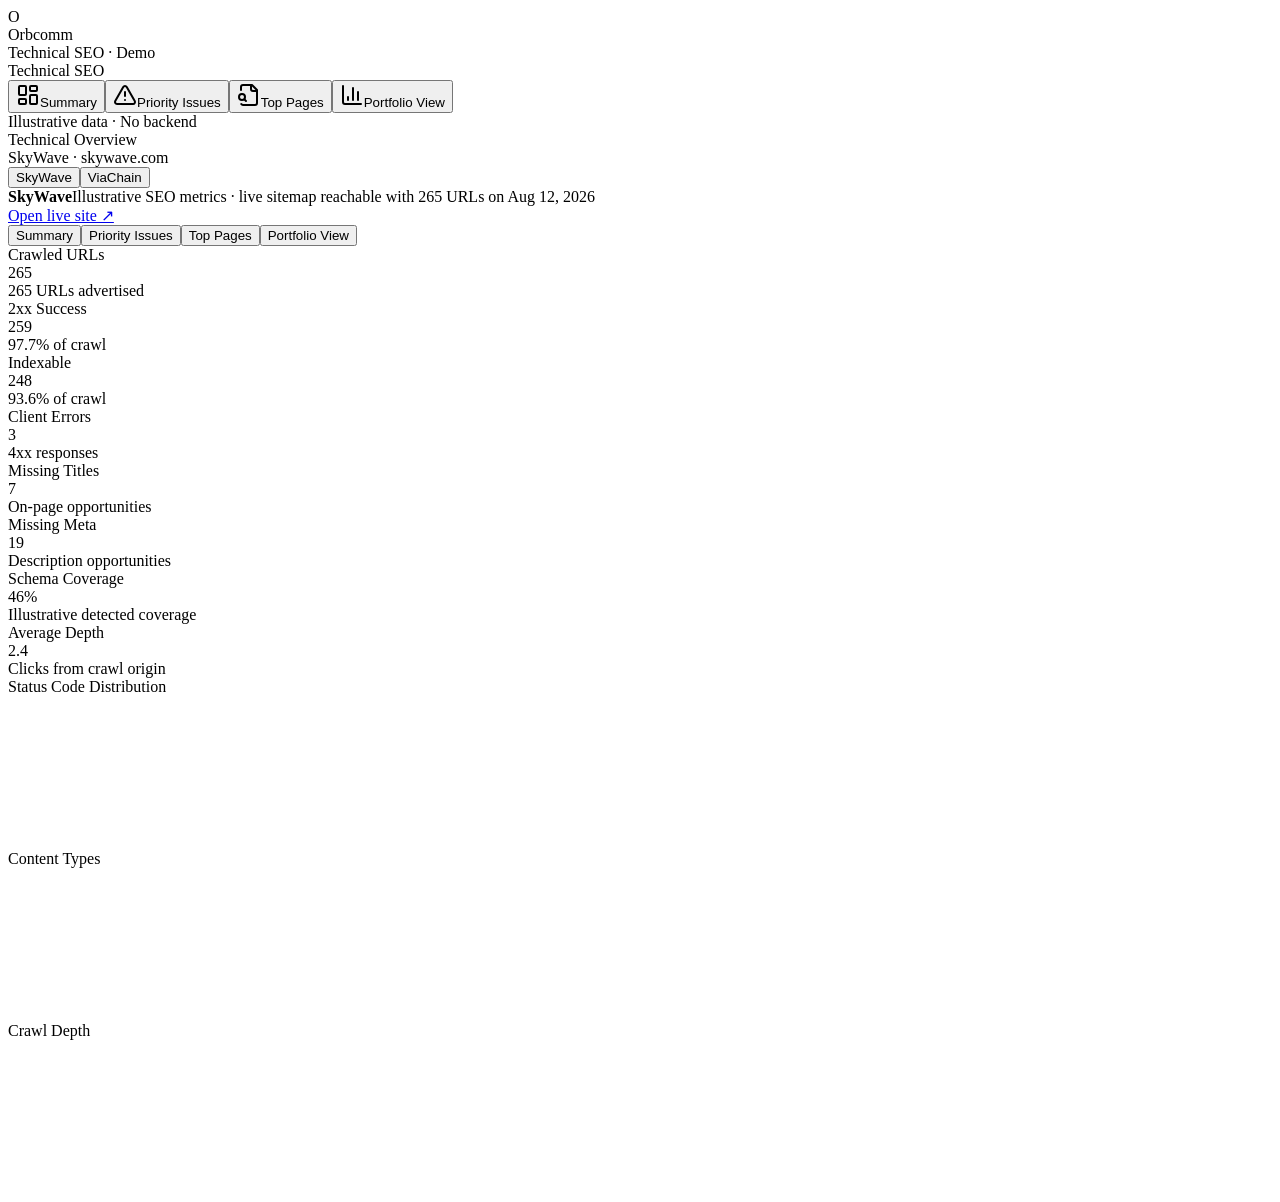
==== index.html @ 2b94de3e "publish Orbcomm technical SEO demo" ====
<!DOCTYPE html><!--bcitWag_8R20IbihLQTSJ--><html lang="en"><head><meta charSet="utf-8"/><meta name="viewport" content="width=device-width, initial-scale=1"/><link rel="stylesheet" href="/orbcomm-technical-seo-demo/_next/static/css/f8d8f23beafa8ed6.css" data-precedence="next"/><link rel="preload" as="script" fetchPriority="low" href="/orbcomm-technical-seo-demo/_next/static/chunks/webpack-e87faf325ea619eb.js"/><script src="/orbcomm-technical-seo-demo/_next/static/chunks/c517231d-185cbf474551c2c3.js" async=""></script><script src="/orbcomm-technical-seo-demo/_next/static/chunks/217-bcf33412a93d4408.js" async=""></script><script src="/orbcomm-technical-seo-demo/_next/static/chunks/main-app-3514aea083ee6091.js" async=""></script><script src="/orbcomm-technical-seo-demo/_next/static/chunks/e2f4d823-94c0630a96ec1a5f.js" async=""></script><script src="/orbcomm-technical-seo-demo/_next/static/chunks/581-fe893a111c140101.js" async=""></script><script src="/orbcomm-technical-seo-demo/_next/static/chunks/app/page-030c4b3943ec8625.js" async=""></script><link rel="preconnect" href="https://fonts.googleapis.com"/><title>Orbcomm Technical SEO Demo</title><meta name="description" content="Illustrative technical SEO dashboard for SkyWave and ViaChain"/><link href="https://fonts.googleapis.com/css2?family=DM+Sans:wght@400;500;600;700&amp;display=swap" rel="stylesheet"/><script src="/orbcomm-technical-seo-demo/_next/static/chunks/polyfills-42372ed130431b0a.js" noModule=""></script></head><body><div hidden=""><!--$--><!--/$--></div><div class="zd-app"><aside class="zd-sidebar"><div class="zd-sidebar-brand"><div class="zd-sidebar-logo">O</div><div><div class="zd-sidebar-title">Orbcomm</div><div class="zd-sidebar-sub">Technical SEO · Demo</div></div></div><div class="zd-sidebar-section"><div class="zd-sidebar-section-label">Technical SEO</div><button type="button" class="zd-tab-btn active"><svg xmlns="http://www.w3.org/2000/svg" width="24" height="24" viewBox="0 0 24 24" fill="none" stroke="currentColor" stroke-width="2" stroke-linecap="round" stroke-linejoin="round" class="lucide lucide-layout-dashboard"><rect width="7" height="9" x="3" y="3" rx="1"></rect><rect width="7" height="5" x="14" y="3" rx="1"></rect><rect width="7" height="9" x="14" y="12" rx="1"></rect><rect width="7" height="5" x="3" y="16" rx="1"></rect></svg>Summary</button><button type="button" class="zd-tab-btn"><svg xmlns="http://www.w3.org/2000/svg" width="24" height="24" viewBox="0 0 24 24" fill="none" stroke="currentColor" stroke-width="2" stroke-linecap="round" stroke-linejoin="round" class="lucide lucide-triangle-alert"><path d="m21.73 18-8-14a2 2 0 0 0-3.48 0l-8 14A2 2 0 0 0 4 21h16a2 2 0 0 0 1.73-3"></path><path d="M12 9v4"></path><path d="M12 17h.01"></path></svg>Priority Issues</button><button type="button" class="zd-tab-btn"><svg xmlns="http://www.w3.org/2000/svg" width="24" height="24" viewBox="0 0 24 24" fill="none" stroke="currentColor" stroke-width="2" stroke-linecap="round" stroke-linejoin="round" class="lucide lucide-file-search"><path d="M14 2v4a2 2 0 0 0 2 2h4"></path><path d="M4.268 21a2 2 0 0 0 1.727 1H18a2 2 0 0 0 2-2V7l-5-5H6a2 2 0 0 0-2 2v3"></path><path d="m9 18-1.5-1.5"></path><circle cx="5" cy="14" r="3"></circle></svg>Top Pages</button><button type="button" class="zd-tab-btn"><svg xmlns="http://www.w3.org/2000/svg" width="24" height="24" viewBox="0 0 24 24" fill="none" stroke="currentColor" stroke-width="2" stroke-linecap="round" stroke-linejoin="round" class="lucide lucide-chart-column"><path d="M3 3v16a2 2 0 0 0 2 2h16"></path><path d="M18 17V9"></path><path d="M13 17V5"></path><path d="M8 17v-3"></path></svg>Portfolio View</button></div><div class="zd-sidebar-footer"><div class="demo-badge"><span></span>Illustrative data · No backend</div></div></aside><div class="zd-main"><div class="zd-topbar"><div><div class="zd-topbar-title">Technical Overview</div><div class="zd-topbar-sub">SkyWave · skywave.com</div></div><div style="display:flex;align-items:center;gap:10px"><div class="site-toggle" role="group" aria-label="Select Orbcomm website"><button type="button" aria-pressed="true" class="active">SkyWave</button><button type="button" aria-pressed="false" class="">ViaChain</button></div></div></div><div class="zd-content"><div class="demo-notice"><div><strong>SkyWave</strong><span>Illustrative SEO metrics · live sitemap reachable with 265 URLs on Aug 12, 2026</span></div><a href="https://www.skywave.com/" target="_blank" rel="noreferrer">Open live site ↗</a></div><nav class="mobile-report-nav" aria-label="Technical SEO reports"><button type="button" aria-current="page" class="active">Summary</button><button type="button" class="">Priority Issues</button><button type="button" class="">Top Pages</button><button type="button" class="">Portfolio View</button></nav><div class="zd-scorecards"><div class="zd-scorecard"><div class="zd-scorecard-label">Crawled URLs</div><div class="zd-scorecard-value accent">265</div><div class="zd-scorecard-sub">265 URLs advertised</div></div><div class="zd-scorecard"><div class="zd-scorecard-label">2xx Success</div><div class="zd-scorecard-value info">259</div><div class="zd-scorecard-sub">97.7% of crawl</div></div><div class="zd-scorecard"><div class="zd-scorecard-label">Indexable</div><div class="zd-scorecard-value accent">248</div><div class="zd-scorecard-sub">93.6% of crawl</div></div><div class="zd-scorecard"><div class="zd-scorecard-label">Client Errors</div><div class="zd-scorecard-value danger">3</div><div class="zd-scorecard-sub">4xx responses</div></div><div class="zd-scorecard"><div class="zd-scorecard-label">Missing Titles</div><div class="zd-scorecard-value warning">7</div><div class="zd-scorecard-sub">On-page opportunities</div></div><div class="zd-scorecard"><div class="zd-scorecard-label">Missing Meta</div><div class="zd-scorecard-value warning">19</div><div class="zd-scorecard-sub">Description opportunities</div></div><div class="zd-scorecard"><div class="zd-scorecard-label">Schema Coverage</div><div class="zd-scorecard-value info">46%</div><div class="zd-scorecard-sub">Illustrative detected coverage</div></div><div class="zd-scorecard"><div class="zd-scorecard-label">Average Depth</div><div class="zd-scorecard-value">2.4</div><div class="zd-scorecard-sub">Clicks from crawl origin</div></div></div><div class="zd-charts-grid"><div class="zd-chart-card"><div class="zd-chart-title">Status Code Distribution</div><div class="zd-chart-wrap"><canvas></canvas></div></div><div class="zd-chart-card"><div class="zd-chart-title">Content Types</div><div class="zd-chart-wrap"><canvas></canvas></div></div><div class="zd-chart-card"><div class="zd-chart-title">Crawl Depth</div><div class="zd-chart-wrap"><canvas></canvas></div></div></div></div></div></div><!--$--><!--/$--><script src="/orbcomm-technical-seo-demo/_next/static/chunks/webpack-e87faf325ea619eb.js" id="_R_" async=""></script><script>(self.__next_f=self.__next_f||[]).push([0])</script><script>self.__next_f.push([1,"1:\"$Sreact.fragment\"\n2:I[4536,[],\"\"]\n3:I[6750,[],\"\"]\n4:I[7232,[\"645\",\"static/chunks/e2f4d823-94c0630a96ec1a5f.js\",\"581\",\"static/chunks/581-fe893a111c140101.js\",\"974\",\"static/chunks/app/page-030c4b3943ec8625.js\"],\"DashboardClient\"]\n5:I[1157,[],\"OutletBoundary\"]\n7:I[8688,[],\"AsyncMetadataOutlet\"]\n9:I[1157,[],\"ViewportBoundary\"]\nb:I[1157,[],\"MetadataBoundary\"]\nc:\"$Sreact.suspense\"\ne:I[788,[],\"\"]\n:HL[\"/orbcomm-technical-seo-demo/_next/static/css/f8d8f23beafa8ed6.css\",\"style\"]\n"])</script><script>self.__next_f.push([1,"0:{\"P\":null,\"b\":\"bcitWag_8R20IbihLQTSJ\",\"p\":\"/orbcomm-technical-seo-demo\",\"c\":[\"\",\"\"],\"i\":false,\"f\":[[[\"\",{\"children\":[\"__PAGE__\",{}]},\"$undefined\",\"$undefined\",true],[\"\",[\"$\",\"$1\",\"c\",{\"children\":[[[\"$\",\"link\",\"0\",{\"rel\":\"stylesheet\",\"href\":\"/orbcomm-technical-seo-demo/_next/static/css/f8d8f23beafa8ed6.css\",\"precedence\":\"next\",\"crossOrigin\":\"$undefined\",\"nonce\":\"$undefined\"}]],[\"$\",\"html\",null,{\"lang\":\"en\",\"children\":[[\"$\",\"head\",null,{\"children\":[[\"$\",\"link\",null,{\"rel\":\"preconnect\",\"href\":\"https://fonts.googleapis.com\"}],[\"$\",\"link\",null,{\"href\":\"https://fonts.googleapis.com/css2?family=DM+Sans:wght@400;500;600;700\u0026display=swap\",\"rel\":\"stylesheet\"}]]}],[\"$\",\"body\",null,{\"children\":[\"$\",\"$L2\",null,{\"parallelRouterKey\":\"children\",\"error\":\"$undefined\",\"errorStyles\":\"$undefined\",\"errorScripts\":\"$undefined\",\"template\":[\"$\",\"$L3\",null,{}],\"templateStyles\":\"$undefined\",\"templateScripts\":\"$undefined\",\"notFound\":[[[\"$\",\"title\",null,{\"children\":\"404: This page could not be found.\"}],[\"$\",\"div\",null,{\"style\":{\"fontFamily\":\"system-ui,\\\"Segoe UI\\\",Roboto,Helvetica,Arial,sans-serif,\\\"Apple Color Emoji\\\",\\\"Segoe UI Emoji\\\"\",\"height\":\"100vh\",\"textAlign\":\"center\",\"display\":\"flex\",\"flexDirection\":\"column\",\"alignItems\":\"center\",\"justifyContent\":\"center\"},\"children\":[\"$\",\"div\",null,{\"children\":[[\"$\",\"style\",null,{\"dangerouslySetInnerHTML\":{\"__html\":\"body{color:#000;background:#fff;margin:0}.next-error-h1{border-right:1px solid rgba(0,0,0,.3)}@media (prefers-color-scheme:dark){body{color:#fff;background:#000}.next-error-h1{border-right:1px solid rgba(255,255,255,.3)}}\"}}],[\"$\",\"h1\",null,{\"className\":\"next-error-h1\",\"style\":{\"display\":\"inline-block\",\"margin\":\"0 20px 0 0\",\"padding\":\"0 23px 0 0\",\"fontSize\":24,\"fontWeight\":500,\"verticalAlign\":\"top\",\"lineHeight\":\"49px\"},\"children\":404}],[\"$\",\"div\",null,{\"style\":{\"display\":\"inline-block\"},\"children\":[\"$\",\"h2\",null,{\"style\":{\"fontSize\":14,\"fontWeight\":400,\"lineHeight\":\"49px\",\"margin\":0},\"children\":\"This page could not be found.\"}]}]]}]}]],[]],\"forbidden\":\"$undefined\",\"unauthorized\":\"$undefined\"}]}]]}]]}],{\"children\":[\"__PAGE__\",[\"$\",\"$1\",\"c\",{\"children\":[[\"$\",\"$L4\",null,{\"initialSite\":\"skywave\"}],null,[\"$\",\"$L5\",null,{\"children\":[\"$L6\",[\"$\",\"$L7\",null,{\"promise\":\"$@8\"}]]}]]}],{},null,false]},null,false],[\"$\",\"$1\",\"h\",{\"children\":[null,[[\"$\",\"$L9\",null,{\"children\":\"$La\"}],null],[\"$\",\"$Lb\",null,{\"children\":[\"$\",\"div\",null,{\"hidden\":true,\"children\":[\"$\",\"$c\",null,{\"fallback\":null,\"children\":\"$Ld\"}]}]}]]}],false]],\"m\":\"$undefined\",\"G\":[\"$e\",[]],\"s\":false,\"S\":true}\n"])</script><script>self.__next_f.push([1,"a:[[\"$\",\"meta\",\"0\",{\"charSet\":\"utf-8\"}],[\"$\",\"meta\",\"1\",{\"name\":\"viewport\",\"content\":\"width=device-width, initial-scale=1\"}]]\n6:null\n"])</script><script>self.__next_f.push([1,"8:{\"metadata\":[[\"$\",\"title\",\"0\",{\"children\":\"Orbcomm Technical SEO Demo\"}],[\"$\",\"meta\",\"1\",{\"name\":\"description\",\"content\":\"Illustrative technical SEO dashboard for SkyWave and ViaChain\"}]],\"error\":null,\"digest\":\"$undefined\"}\n"])</script><script>self.__next_f.push([1,"d:\"$8:metadata\"\n"])</script></body></html>
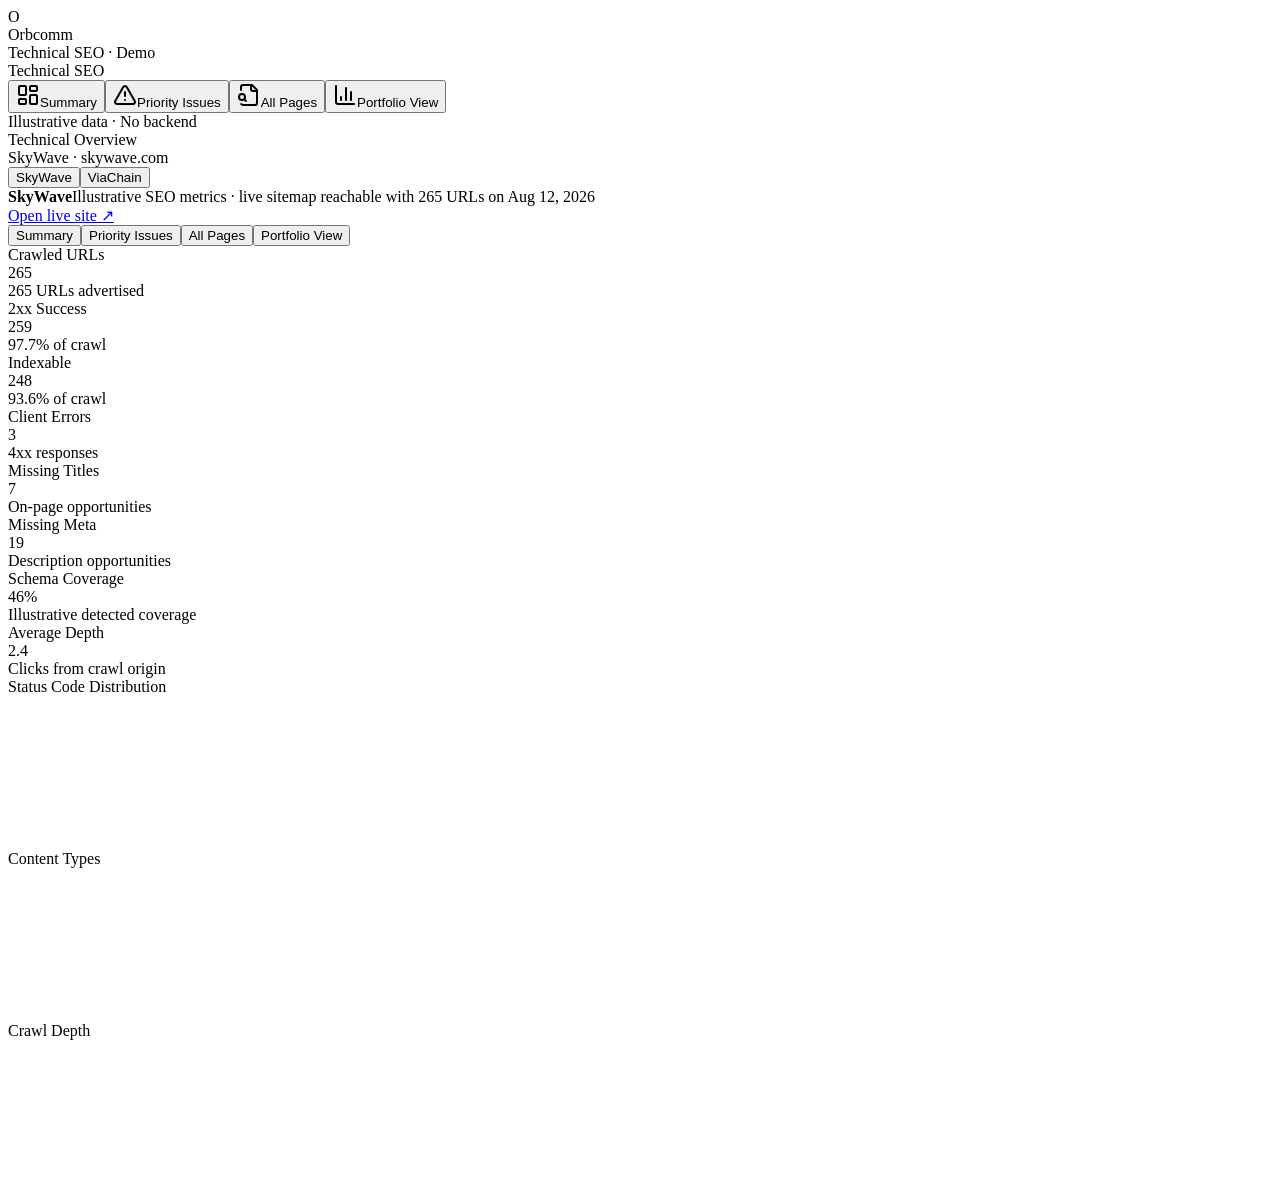
==== commit 76cb4b11: "publish Orbcomm All Pages update from d97f69c" ====
--- a/index.html
+++ b/index.html
@@ -1 +1 @@
-<!DOCTYPE html><!--bcitWag_8R20IbihLQTSJ--><html lang="en"><head><meta charSet="utf-8"/><meta name="viewport" content="width=device-width, initial-scale=1"/><link rel="stylesheet" href="/orbcomm-technical-seo-demo/_next/static/css/f8d8f23beafa8ed6.css" data-precedence="next"/><link rel="preload" as="script" fetchPriority="low" href="/orbcomm-technical-seo-demo/_next/static/chunks/webpack-e87faf325ea619eb.js"/><script src="/orbcomm-technical-seo-demo/_next/static/chunks/c517231d-185cbf474551c2c3.js" async=""></script><script src="/orbcomm-technical-seo-demo/_next/static/chunks/217-bcf33412a93d4408.js" async=""></script><script src="/orbcomm-technical-seo-demo/_next/static/chunks/main-app-3514aea083ee6091.js" async=""></script><script src="/orbcomm-technical-seo-demo/_next/static/chunks/e2f4d823-94c0630a96ec1a5f.js" async=""></script><script src="/orbcomm-technical-seo-demo/_next/static/chunks/581-fe893a111c140101.js" async=""></script><script src="/orbcomm-technical-seo-demo/_next/static/chunks/app/page-030c4b3943ec8625.js" async=""></script><link rel="preconnect" href="https://fonts.googleapis.com"/><title>Orbcomm Technical SEO Demo</title><meta name="description" content="Illustrative technical SEO dashboard for SkyWave and ViaChain"/><link href="https://fonts.googleapis.com/css2?family=DM+Sans:wght@400;500;600;700&amp;display=swap" rel="stylesheet"/><script src="/orbcomm-technical-seo-demo/_next/static/chunks/polyfills-42372ed130431b0a.js" noModule=""></script></head><body><div hidden=""><!--$--><!--/$--></div><div class="zd-app"><aside class="zd-sidebar"><div class="zd-sidebar-brand"><div class="zd-sidebar-logo">O</div><div><div class="zd-sidebar-title">Orbcomm</div><div class="zd-sidebar-sub">Technical SEO · Demo</div></div></div><div class="zd-sidebar-section"><div class="zd-sidebar-section-label">Technical SEO</div><button type="button" class="zd-tab-btn active"><svg xmlns="http://www.w3.org/2000/svg" width="24" height="24" viewBox="0 0 24 24" fill="none" stroke="currentColor" stroke-width="2" stroke-linecap="round" stroke-linejoin="round" class="lucide lucide-layout-dashboard"><rect width="7" height="9" x="3" y="3" rx="1"></rect><rect width="7" height="5" x="14" y="3" rx="1"></rect><rect width="7" height="9" x="14" y="12" rx="1"></rect><rect width="7" height="5" x="3" y="16" rx="1"></rect></svg>Summary</button><button type="button" class="zd-tab-btn"><svg xmlns="http://www.w3.org/2000/svg" width="24" height="24" viewBox="0 0 24 24" fill="none" stroke="currentColor" stroke-width="2" stroke-linecap="round" stroke-linejoin="round" class="lucide lucide-triangle-alert"><path d="m21.73 18-8-14a2 2 0 0 0-3.48 0l-8 14A2 2 0 0 0 4 21h16a2 2 0 0 0 1.73-3"></path><path d="M12 9v4"></path><path d="M12 17h.01"></path></svg>Priority Issues</button><button type="button" class="zd-tab-btn"><svg xmlns="http://www.w3.org/2000/svg" width="24" height="24" viewBox="0 0 24 24" fill="none" stroke="currentColor" stroke-width="2" stroke-linecap="round" stroke-linejoin="round" class="lucide lucide-file-search"><path d="M14 2v4a2 2 0 0 0 2 2h4"></path><path d="M4.268 21a2 2 0 0 0 1.727 1H18a2 2 0 0 0 2-2V7l-5-5H6a2 2 0 0 0-2 2v3"></path><path d="m9 18-1.5-1.5"></path><circle cx="5" cy="14" r="3"></circle></svg>Top Pages</button><button type="button" class="zd-tab-btn"><svg xmlns="http://www.w3.org/2000/svg" width="24" height="24" viewBox="0 0 24 24" fill="none" stroke="currentColor" stroke-width="2" stroke-linecap="round" stroke-linejoin="round" class="lucide lucide-chart-column"><path d="M3 3v16a2 2 0 0 0 2 2h16"></path><path d="M18 17V9"></path><path d="M13 17V5"></path><path d="M8 17v-3"></path></svg>Portfolio View</button></div><div class="zd-sidebar-footer"><div class="demo-badge"><span></span>Illustrative data · No backend</div></div></aside><div class="zd-main"><div class="zd-topbar"><div><div class="zd-topbar-title">Technical Overview</div><div class="zd-topbar-sub">SkyWave · skywave.com</div></div><div style="display:flex;align-items:center;gap:10px"><div class="site-toggle" role="group" aria-label="Select Orbcomm website"><button type="button" aria-pressed="true" class="active">SkyWave</button><button type="button" aria-pressed="false" class="">ViaChain</button></div></div></div><div class="zd-content"><div class="demo-notice"><div><strong>SkyWave</strong><span>Illustrative SEO metrics · live sitemap reachable with 265 URLs on Aug 12, 2026</span></div><a href="https://www.skywave.com/" target="_blank" rel="noreferrer">Open live site ↗</a></div><nav class="mobile-report-nav" aria-label="Technical SEO reports"><button type="button" aria-current="page" class="active">Summary</button><button type="button" class="">Priority Issues</button><button type="button" class="">Top Pages</button><button type="button" class="">Portfolio View</button></nav><div class="zd-scorecards"><div class="zd-scorecard"><div class="zd-scorecard-label">Crawled URLs</div><div class="zd-scorecard-value accent">265</div><div class="zd-scorecard-sub">265 URLs advertised</div></div><div class="zd-scorecard"><div class="zd-scorecard-label">2xx Success</div><div class="zd-scorecard-value info">259</div><div class="zd-scorecard-sub">97.7% of crawl</div></div><div class="zd-scorecard"><div class="zd-scorecard-label">Indexable</div><div class="zd-scorecard-value accent">248</div><div class="zd-scorecard-sub">93.6% of crawl</div></div><div class="zd-scorecard"><div class="zd-scorecard-label">Client Errors</div><div class="zd-scorecard-value danger">3</div><div class="zd-scorecard-sub">4xx responses</div></div><div class="zd-scorecard"><div class="zd-scorecard-label">Missing Titles</div><div class="zd-scorecard-value warning">7</div><div class="zd-scorecard-sub">On-page opportunities</div></div><div class="zd-scorecard"><div class="zd-scorecard-label">Missing Meta</div><div class="zd-scorecard-value warning">19</div><div class="zd-scorecard-sub">Description opportunities</div></div><div class="zd-scorecard"><div class="zd-scorecard-label">Schema Coverage</div><div class="zd-scorecard-value info">46%</div><div class="zd-scorecard-sub">Illustrative detected coverage</div></div><div class="zd-scorecard"><div class="zd-scorecard-label">Average Depth</div><div class="zd-scorecard-value">2.4</div><div class="zd-scorecard-sub">Clicks from crawl origin</div></div></div><div class="zd-charts-grid"><div class="zd-chart-card"><div class="zd-chart-title">Status Code Distribution</div><div class="zd-chart-wrap"><canvas></canvas></div></div><div class="zd-chart-card"><div class="zd-chart-title">Content Types</div><div class="zd-chart-wrap"><canvas></canvas></div></div><div class="zd-chart-card"><div class="zd-chart-title">Crawl Depth</div><div class="zd-chart-wrap"><canvas></canvas></div></div></div></div></div></div><!--$--><!--/$--><script src="/orbcomm-technical-seo-demo/_next/static/chunks/webpack-e87faf325ea619eb.js" id="_R_" async=""></script><script>(self.__next_f=self.__next_f||[]).push([0])</script><script>self.__next_f.push([1,"1:\"$Sreact.fragment\"\n2:I[4536,[],\"\"]\n3:I[6750,[],\"\"]\n4:I[7232,[\"645\",\"static/chunks/e2f4d823-94c0630a96ec1a5f.js\",\"581\",\"static/chunks/581-fe893a111c140101.js\",\"974\",\"static/chunks/app/page-030c4b3943ec8625.js\"],\"DashboardClient\"]\n5:I[1157,[],\"OutletBoundary\"]\n7:I[8688,[],\"AsyncMetadataOutlet\"]\n9:I[1157,[],\"ViewportBoundary\"]\nb:I[1157,[],\"MetadataBoundary\"]\nc:\"$Sreact.suspense\"\ne:I[788,[],\"\"]\n:HL[\"/orbcomm-technical-seo-demo/_next/static/css/f8d8f23beafa8ed6.css\",\"style\"]\n"])</script><script>self.__next_f.push([1,"0:{\"P\":null,\"b\":\"bcitWag_8R20IbihLQTSJ\",\"p\":\"/orbcomm-technical-seo-demo\",\"c\":[\"\",\"\"],\"i\":false,\"f\":[[[\"\",{\"children\":[\"__PAGE__\",{}]},\"$undefined\",\"$undefined\",true],[\"\",[\"$\",\"$1\",\"c\",{\"children\":[[[\"$\",\"link\",\"0\",{\"rel\":\"stylesheet\",\"href\":\"/orbcomm-technical-seo-demo/_next/static/css/f8d8f23beafa8ed6.css\",\"precedence\":\"next\",\"crossOrigin\":\"$undefined\",\"nonce\":\"$undefined\"}]],[\"$\",\"html\",null,{\"lang\":\"en\",\"children\":[[\"$\",\"head\",null,{\"children\":[[\"$\",\"link\",null,{\"rel\":\"preconnect\",\"href\":\"https://fonts.googleapis.com\"}],[\"$\",\"link\",null,{\"href\":\"https://fonts.googleapis.com/css2?family=DM+Sans:wght@400;500;600;700\u0026display=swap\",\"rel\":\"stylesheet\"}]]}],[\"$\",\"body\",null,{\"children\":[\"$\",\"$L2\",null,{\"parallelRouterKey\":\"children\",\"error\":\"$undefined\",\"errorStyles\":\"$undefined\",\"errorScripts\":\"$undefined\",\"template\":[\"$\",\"$L3\",null,{}],\"templateStyles\":\"$undefined\",\"templateScripts\":\"$undefined\",\"notFound\":[[[\"$\",\"title\",null,{\"children\":\"404: This page could not be found.\"}],[\"$\",\"div\",null,{\"style\":{\"fontFamily\":\"system-ui,\\\"Segoe UI\\\",Roboto,Helvetica,Arial,sans-serif,\\\"Apple Color Emoji\\\",\\\"Segoe UI Emoji\\\"\",\"height\":\"100vh\",\"textAlign\":\"center\",\"display\":\"flex\",\"flexDirection\":\"column\",\"alignItems\":\"center\",\"justifyContent\":\"center\"},\"children\":[\"$\",\"div\",null,{\"children\":[[\"$\",\"style\",null,{\"dangerouslySetInnerHTML\":{\"__html\":\"body{color:#000;background:#fff;margin:0}.next-error-h1{border-right:1px solid rgba(0,0,0,.3)}@media (prefers-color-scheme:dark){body{color:#fff;background:#000}.next-error-h1{border-right:1px solid rgba(255,255,255,.3)}}\"}}],[\"$\",\"h1\",null,{\"className\":\"next-error-h1\",\"style\":{\"display\":\"inline-block\",\"margin\":\"0 20px 0 0\",\"padding\":\"0 23px 0 0\",\"fontSize\":24,\"fontWeight\":500,\"verticalAlign\":\"top\",\"lineHeight\":\"49px\"},\"children\":404}],[\"$\",\"div\",null,{\"style\":{\"display\":\"inline-block\"},\"children\":[\"$\",\"h2\",null,{\"style\":{\"fontSize\":14,\"fontWeight\":400,\"lineHeight\":\"49px\",\"margin\":0},\"children\":\"This page could not be found.\"}]}]]}]}]],[]],\"forbidden\":\"$undefined\",\"unauthorized\":\"$undefined\"}]}]]}]]}],{\"children\":[\"__PAGE__\",[\"$\",\"$1\",\"c\",{\"children\":[[\"$\",\"$L4\",null,{\"initialSite\":\"skywave\"}],null,[\"$\",\"$L5\",null,{\"children\":[\"$L6\",[\"$\",\"$L7\",null,{\"promise\":\"$@8\"}]]}]]}],{},null,false]},null,false],[\"$\",\"$1\",\"h\",{\"children\":[null,[[\"$\",\"$L9\",null,{\"children\":\"$La\"}],null],[\"$\",\"$Lb\",null,{\"children\":[\"$\",\"div\",null,{\"hidden\":true,\"children\":[\"$\",\"$c\",null,{\"fallback\":null,\"children\":\"$Ld\"}]}]}]]}],false]],\"m\":\"$undefined\",\"G\":[\"$e\",[]],\"s\":false,\"S\":true}\n"])</script><script>self.__next_f.push([1,"a:[[\"$\",\"meta\",\"0\",{\"charSet\":\"utf-8\"}],[\"$\",\"meta\",\"1\",{\"name\":\"viewport\",\"content\":\"width=device-width, initial-scale=1\"}]]\n6:null\n"])</script><script>self.__next_f.push([1,"8:{\"metadata\":[[\"$\",\"title\",\"0\",{\"children\":\"Orbcomm Technical SEO Demo\"}],[\"$\",\"meta\",\"1\",{\"name\":\"description\",\"content\":\"Illustrative technical SEO dashboard for SkyWave and ViaChain\"}]],\"error\":null,\"digest\":\"$undefined\"}\n"])</script><script>self.__next_f.push([1,"d:\"$8:metadata\"\n"])</script></body></html>+<!DOCTYPE html><!--_I7iLeFb63qHzwVY3JPf_--><html lang="en"><head><meta charSet="utf-8"/><meta name="viewport" content="width=device-width, initial-scale=1"/><link rel="stylesheet" href="/orbcomm-technical-seo-demo/_next/static/css/0d65030281e12641.css" data-precedence="next"/><link rel="preload" as="script" fetchPriority="low" href="/orbcomm-technical-seo-demo/_next/static/chunks/webpack-e87faf325ea619eb.js"/><script src="/orbcomm-technical-seo-demo/_next/static/chunks/c517231d-185cbf474551c2c3.js" async=""></script><script src="/orbcomm-technical-seo-demo/_next/static/chunks/217-bcf33412a93d4408.js" async=""></script><script src="/orbcomm-technical-seo-demo/_next/static/chunks/main-app-96a6a91297a88ee7.js" async=""></script><script src="/orbcomm-technical-seo-demo/_next/static/chunks/e2f4d823-94c0630a96ec1a5f.js" async=""></script><script src="/orbcomm-technical-seo-demo/_next/static/chunks/581-fe893a111c140101.js" async=""></script><script src="/orbcomm-technical-seo-demo/_next/static/chunks/app/page-1af014b0a72706a4.js" async=""></script><link rel="preconnect" href="https://fonts.googleapis.com"/><title>Orbcomm Technical SEO Demo</title><meta name="description" content="Illustrative technical SEO dashboard for SkyWave and ViaChain"/><link href="https://fonts.googleapis.com/css2?family=DM+Sans:wght@400;500;600;700&amp;display=swap" rel="stylesheet"/><script src="/orbcomm-technical-seo-demo/_next/static/chunks/polyfills-42372ed130431b0a.js" noModule=""></script></head><body><div hidden=""><!--$--><!--/$--></div><div class="zd-app"><aside class="zd-sidebar"><div class="zd-sidebar-brand"><div class="zd-sidebar-logo">O</div><div><div class="zd-sidebar-title">Orbcomm</div><div class="zd-sidebar-sub">Technical SEO · Demo</div></div></div><div class="zd-sidebar-section"><div class="zd-sidebar-section-label">Technical SEO</div><button type="button" class="zd-tab-btn active"><svg xmlns="http://www.w3.org/2000/svg" width="24" height="24" viewBox="0 0 24 24" fill="none" stroke="currentColor" stroke-width="2" stroke-linecap="round" stroke-linejoin="round" class="lucide lucide-layout-dashboard"><rect width="7" height="9" x="3" y="3" rx="1"></rect><rect width="7" height="5" x="14" y="3" rx="1"></rect><rect width="7" height="9" x="14" y="12" rx="1"></rect><rect width="7" height="5" x="3" y="16" rx="1"></rect></svg>Summary</button><button type="button" class="zd-tab-btn"><svg xmlns="http://www.w3.org/2000/svg" width="24" height="24" viewBox="0 0 24 24" fill="none" stroke="currentColor" stroke-width="2" stroke-linecap="round" stroke-linejoin="round" class="lucide lucide-triangle-alert"><path d="m21.73 18-8-14a2 2 0 0 0-3.48 0l-8 14A2 2 0 0 0 4 21h16a2 2 0 0 0 1.73-3"></path><path d="M12 9v4"></path><path d="M12 17h.01"></path></svg>Priority Issues</button><button type="button" class="zd-tab-btn"><svg xmlns="http://www.w3.org/2000/svg" width="24" height="24" viewBox="0 0 24 24" fill="none" stroke="currentColor" stroke-width="2" stroke-linecap="round" stroke-linejoin="round" class="lucide lucide-file-search"><path d="M14 2v4a2 2 0 0 0 2 2h4"></path><path d="M4.268 21a2 2 0 0 0 1.727 1H18a2 2 0 0 0 2-2V7l-5-5H6a2 2 0 0 0-2 2v3"></path><path d="m9 18-1.5-1.5"></path><circle cx="5" cy="14" r="3"></circle></svg>All Pages</button><button type="button" class="zd-tab-btn"><svg xmlns="http://www.w3.org/2000/svg" width="24" height="24" viewBox="0 0 24 24" fill="none" stroke="currentColor" stroke-width="2" stroke-linecap="round" stroke-linejoin="round" class="lucide lucide-chart-column"><path d="M3 3v16a2 2 0 0 0 2 2h16"></path><path d="M18 17V9"></path><path d="M13 17V5"></path><path d="M8 17v-3"></path></svg>Portfolio View</button></div><div class="zd-sidebar-footer"><div class="demo-badge"><span></span>Illustrative data · No backend</div></div></aside><div class="zd-main"><div class="zd-topbar"><div><div class="zd-topbar-title">Technical Overview</div><div class="zd-topbar-sub">SkyWave · skywave.com</div></div><div style="display:flex;align-items:center;gap:10px"><div class="site-toggle" role="group" aria-label="Select Orbcomm website"><button type="button" aria-pressed="true" class="active">SkyWave</button><button type="button" aria-pressed="false" class="">ViaChain</button></div></div></div><div class="zd-content"><div class="demo-notice"><div><strong>SkyWave</strong><span>Illustrative SEO metrics · live sitemap reachable with 265 URLs on Aug 12, 2026</span></div><a href="https://www.skywave.com/" target="_blank" rel="noreferrer">Open live site ↗</a></div><nav class="mobile-report-nav" aria-label="Technical SEO reports"><button type="button" aria-current="page" class="active">Summary</button><button type="button" class="">Priority Issues</button><button type="button" class="">All Pages</button><button type="button" class="">Portfolio View</button></nav><div class="zd-scorecards"><div class="zd-scorecard"><div class="zd-scorecard-label">Crawled URLs</div><div class="zd-scorecard-value accent">265</div><div class="zd-scorecard-sub">265 URLs advertised</div></div><div class="zd-scorecard"><div class="zd-scorecard-label">2xx Success</div><div class="zd-scorecard-value info">259</div><div class="zd-scorecard-sub">97.7% of crawl</div></div><div class="zd-scorecard"><div class="zd-scorecard-label">Indexable</div><div class="zd-scorecard-value accent">248</div><div class="zd-scorecard-sub">93.6% of crawl</div></div><div class="zd-scorecard"><div class="zd-scorecard-label">Client Errors</div><div class="zd-scorecard-value danger">3</div><div class="zd-scorecard-sub">4xx responses</div></div><div class="zd-scorecard"><div class="zd-scorecard-label">Missing Titles</div><div class="zd-scorecard-value warning">7</div><div class="zd-scorecard-sub">On-page opportunities</div></div><div class="zd-scorecard"><div class="zd-scorecard-label">Missing Meta</div><div class="zd-scorecard-value warning">19</div><div class="zd-scorecard-sub">Description opportunities</div></div><div class="zd-scorecard"><div class="zd-scorecard-label">Schema Coverage</div><div class="zd-scorecard-value info">46%</div><div class="zd-scorecard-sub">Illustrative detected coverage</div></div><div class="zd-scorecard"><div class="zd-scorecard-label">Average Depth</div><div class="zd-scorecard-value">2.4</div><div class="zd-scorecard-sub">Clicks from crawl origin</div></div></div><div class="zd-charts-grid"><div class="zd-chart-card"><div class="zd-chart-title">Status Code Distribution</div><div class="zd-chart-wrap"><canvas></canvas></div></div><div class="zd-chart-card"><div class="zd-chart-title">Content Types</div><div class="zd-chart-wrap"><canvas></canvas></div></div><div class="zd-chart-card"><div class="zd-chart-title">Crawl Depth</div><div class="zd-chart-wrap"><canvas></canvas></div></div></div></div></div></div><!--$--><!--/$--><script src="/orbcomm-technical-seo-demo/_next/static/chunks/webpack-e87faf325ea619eb.js" id="_R_" async=""></script><script>(self.__next_f=self.__next_f||[]).push([0])</script><script>self.__next_f.push([1,"1:\"$Sreact.fragment\"\n2:I[4536,[],\"\"]\n3:I[6750,[],\"\"]\n4:I[193,[\"645\",\"static/chunks/e2f4d823-94c0630a96ec1a5f.js\",\"581\",\"static/chunks/581-fe893a111c140101.js\",\"974\",\"static/chunks/app/page-1af014b0a72706a4.js\"],\"DashboardClient\"]\n5:I[1157,[],\"OutletBoundary\"]\n7:I[8688,[],\"AsyncMetadataOutlet\"]\n9:I[1157,[],\"ViewportBoundary\"]\nb:I[1157,[],\"MetadataBoundary\"]\nc:\"$Sreact.suspense\"\ne:I[788,[],\"\"]\n:HL[\"/orbcomm-technical-seo-demo/_next/static/css/0d65030281e12641.css\",\"style\"]\n"])</script><script>self.__next_f.push([1,"0:{\"P\":null,\"b\":\"_I7iLeFb63qHzwVY3JPf_\",\"p\":\"/orbcomm-technical-seo-demo\",\"c\":[\"\",\"\"],\"i\":false,\"f\":[[[\"\",{\"children\":[\"__PAGE__\",{}]},\"$undefined\",\"$undefined\",true],[\"\",[\"$\",\"$1\",\"c\",{\"children\":[[[\"$\",\"link\",\"0\",{\"rel\":\"stylesheet\",\"href\":\"/orbcomm-technical-seo-demo/_next/static/css/0d65030281e12641.css\",\"precedence\":\"next\",\"crossOrigin\":\"$undefined\",\"nonce\":\"$undefined\"}]],[\"$\",\"html\",null,{\"lang\":\"en\",\"children\":[[\"$\",\"head\",null,{\"children\":[[\"$\",\"link\",null,{\"rel\":\"preconnect\",\"href\":\"https://fonts.googleapis.com\"}],[\"$\",\"link\",null,{\"href\":\"https://fonts.googleapis.com/css2?family=DM+Sans:wght@400;500;600;700\u0026display=swap\",\"rel\":\"stylesheet\"}]]}],[\"$\",\"body\",null,{\"children\":[\"$\",\"$L2\",null,{\"parallelRouterKey\":\"children\",\"error\":\"$undefined\",\"errorStyles\":\"$undefined\",\"errorScripts\":\"$undefined\",\"template\":[\"$\",\"$L3\",null,{}],\"templateStyles\":\"$undefined\",\"templateScripts\":\"$undefined\",\"notFound\":[[[\"$\",\"title\",null,{\"children\":\"404: This page could not be found.\"}],[\"$\",\"div\",null,{\"style\":{\"fontFamily\":\"system-ui,\\\"Segoe UI\\\",Roboto,Helvetica,Arial,sans-serif,\\\"Apple Color Emoji\\\",\\\"Segoe UI Emoji\\\"\",\"height\":\"100vh\",\"textAlign\":\"center\",\"display\":\"flex\",\"flexDirection\":\"column\",\"alignItems\":\"center\",\"justifyContent\":\"center\"},\"children\":[\"$\",\"div\",null,{\"children\":[[\"$\",\"style\",null,{\"dangerouslySetInnerHTML\":{\"__html\":\"body{color:#000;background:#fff;margin:0}.next-error-h1{border-right:1px solid rgba(0,0,0,.3)}@media (prefers-color-scheme:dark){body{color:#fff;background:#000}.next-error-h1{border-right:1px solid rgba(255,255,255,.3)}}\"}}],[\"$\",\"h1\",null,{\"className\":\"next-error-h1\",\"style\":{\"display\":\"inline-block\",\"margin\":\"0 20px 0 0\",\"padding\":\"0 23px 0 0\",\"fontSize\":24,\"fontWeight\":500,\"verticalAlign\":\"top\",\"lineHeight\":\"49px\"},\"children\":404}],[\"$\",\"div\",null,{\"style\":{\"display\":\"inline-block\"},\"children\":[\"$\",\"h2\",null,{\"style\":{\"fontSize\":14,\"fontWeight\":400,\"lineHeight\":\"49px\",\"margin\":0},\"children\":\"This page could not be found.\"}]}]]}]}]],[]],\"forbidden\":\"$undefined\",\"unauthorized\":\"$undefined\"}]}]]}]]}],{\"children\":[\"__PAGE__\",[\"$\",\"$1\",\"c\",{\"children\":[[\"$\",\"$L4\",null,{\"initialSite\":\"skywave\"}],null,[\"$\",\"$L5\",null,{\"children\":[\"$L6\",[\"$\",\"$L7\",null,{\"promise\":\"$@8\"}]]}]]}],{},null,false]},null,false],[\"$\",\"$1\",\"h\",{\"children\":[null,[[\"$\",\"$L9\",null,{\"children\":\"$La\"}],null],[\"$\",\"$Lb\",null,{\"children\":[\"$\",\"div\",null,{\"hidden\":true,\"children\":[\"$\",\"$c\",null,{\"fallback\":null,\"children\":\"$Ld\"}]}]}]]}],false]],\"m\":\"$undefined\",\"G\":[\"$e\",[]],\"s\":false,\"S\":true}\n"])</script><script>self.__next_f.push([1,"a:[[\"$\",\"meta\",\"0\",{\"charSet\":\"utf-8\"}],[\"$\",\"meta\",\"1\",{\"name\":\"viewport\",\"content\":\"width=device-width, initial-scale=1\"}]]\n6:null\n"])</script><script>self.__next_f.push([1,"8:{\"metadata\":[[\"$\",\"title\",\"0\",{\"children\":\"Orbcomm Technical SEO Demo\"}],[\"$\",\"meta\",\"1\",{\"name\":\"description\",\"content\":\"Illustrative technical SEO dashboard for SkyWave and ViaChain\"}]],\"error\":null,\"digest\":\"$undefined\"}\n"])</script><script>self.__next_f.push([1,"d:\"$8:metadata\"\n"])</script></body></html>
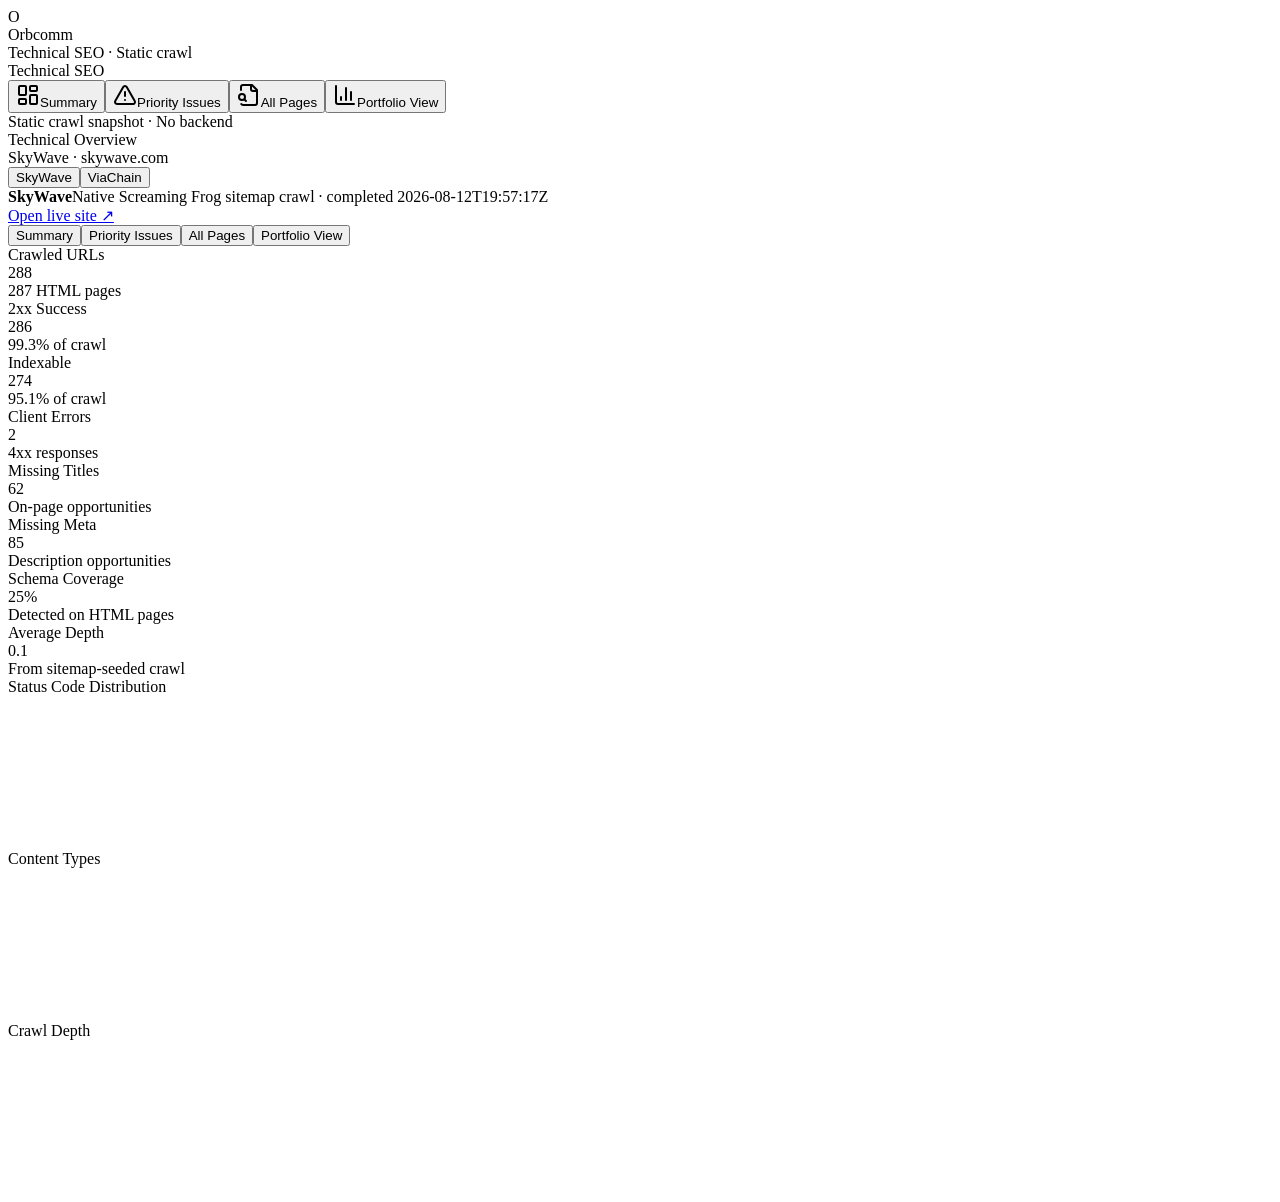
==== commit 6f722ee9: "Publish native Screaming Frog crawl snapshot" ====
--- a/index.html
+++ b/index.html
@@ -1 +1 @@
-<!DOCTYPE html><!--_I7iLeFb63qHzwVY3JPf_--><html lang="en"><head><meta charSet="utf-8"/><meta name="viewport" content="width=device-width, initial-scale=1"/><link rel="stylesheet" href="/orbcomm-technical-seo-demo/_next/static/css/0d65030281e12641.css" data-precedence="next"/><link rel="preload" as="script" fetchPriority="low" href="/orbcomm-technical-seo-demo/_next/static/chunks/webpack-e87faf325ea619eb.js"/><script src="/orbcomm-technical-seo-demo/_next/static/chunks/c517231d-185cbf474551c2c3.js" async=""></script><script src="/orbcomm-technical-seo-demo/_next/static/chunks/217-bcf33412a93d4408.js" async=""></script><script src="/orbcomm-technical-seo-demo/_next/static/chunks/main-app-96a6a91297a88ee7.js" async=""></script><script src="/orbcomm-technical-seo-demo/_next/static/chunks/e2f4d823-94c0630a96ec1a5f.js" async=""></script><script src="/orbcomm-technical-seo-demo/_next/static/chunks/581-fe893a111c140101.js" async=""></script><script src="/orbcomm-technical-seo-demo/_next/static/chunks/app/page-1af014b0a72706a4.js" async=""></script><link rel="preconnect" href="https://fonts.googleapis.com"/><title>Orbcomm Technical SEO Demo</title><meta name="description" content="Illustrative technical SEO dashboard for SkyWave and ViaChain"/><link href="https://fonts.googleapis.com/css2?family=DM+Sans:wght@400;500;600;700&amp;display=swap" rel="stylesheet"/><script src="/orbcomm-technical-seo-demo/_next/static/chunks/polyfills-42372ed130431b0a.js" noModule=""></script></head><body><div hidden=""><!--$--><!--/$--></div><div class="zd-app"><aside class="zd-sidebar"><div class="zd-sidebar-brand"><div class="zd-sidebar-logo">O</div><div><div class="zd-sidebar-title">Orbcomm</div><div class="zd-sidebar-sub">Technical SEO · Demo</div></div></div><div class="zd-sidebar-section"><div class="zd-sidebar-section-label">Technical SEO</div><button type="button" class="zd-tab-btn active"><svg xmlns="http://www.w3.org/2000/svg" width="24" height="24" viewBox="0 0 24 24" fill="none" stroke="currentColor" stroke-width="2" stroke-linecap="round" stroke-linejoin="round" class="lucide lucide-layout-dashboard"><rect width="7" height="9" x="3" y="3" rx="1"></rect><rect width="7" height="5" x="14" y="3" rx="1"></rect><rect width="7" height="9" x="14" y="12" rx="1"></rect><rect width="7" height="5" x="3" y="16" rx="1"></rect></svg>Summary</button><button type="button" class="zd-tab-btn"><svg xmlns="http://www.w3.org/2000/svg" width="24" height="24" viewBox="0 0 24 24" fill="none" stroke="currentColor" stroke-width="2" stroke-linecap="round" stroke-linejoin="round" class="lucide lucide-triangle-alert"><path d="m21.73 18-8-14a2 2 0 0 0-3.48 0l-8 14A2 2 0 0 0 4 21h16a2 2 0 0 0 1.73-3"></path><path d="M12 9v4"></path><path d="M12 17h.01"></path></svg>Priority Issues</button><button type="button" class="zd-tab-btn"><svg xmlns="http://www.w3.org/2000/svg" width="24" height="24" viewBox="0 0 24 24" fill="none" stroke="currentColor" stroke-width="2" stroke-linecap="round" stroke-linejoin="round" class="lucide lucide-file-search"><path d="M14 2v4a2 2 0 0 0 2 2h4"></path><path d="M4.268 21a2 2 0 0 0 1.727 1H18a2 2 0 0 0 2-2V7l-5-5H6a2 2 0 0 0-2 2v3"></path><path d="m9 18-1.5-1.5"></path><circle cx="5" cy="14" r="3"></circle></svg>All Pages</button><button type="button" class="zd-tab-btn"><svg xmlns="http://www.w3.org/2000/svg" width="24" height="24" viewBox="0 0 24 24" fill="none" stroke="currentColor" stroke-width="2" stroke-linecap="round" stroke-linejoin="round" class="lucide lucide-chart-column"><path d="M3 3v16a2 2 0 0 0 2 2h16"></path><path d="M18 17V9"></path><path d="M13 17V5"></path><path d="M8 17v-3"></path></svg>Portfolio View</button></div><div class="zd-sidebar-footer"><div class="demo-badge"><span></span>Illustrative data · No backend</div></div></aside><div class="zd-main"><div class="zd-topbar"><div><div class="zd-topbar-title">Technical Overview</div><div class="zd-topbar-sub">SkyWave · skywave.com</div></div><div style="display:flex;align-items:center;gap:10px"><div class="site-toggle" role="group" aria-label="Select Orbcomm website"><button type="button" aria-pressed="true" class="active">SkyWave</button><button type="button" aria-pressed="false" class="">ViaChain</button></div></div></div><div class="zd-content"><div class="demo-notice"><div><strong>SkyWave</strong><span>Illustrative SEO metrics · live sitemap reachable with 265 URLs on Aug 12, 2026</span></div><a href="https://www.skywave.com/" target="_blank" rel="noreferrer">Open live site ↗</a></div><nav class="mobile-report-nav" aria-label="Technical SEO reports"><button type="button" aria-current="page" class="active">Summary</button><button type="button" class="">Priority Issues</button><button type="button" class="">All Pages</button><button type="button" class="">Portfolio View</button></nav><div class="zd-scorecards"><div class="zd-scorecard"><div class="zd-scorecard-label">Crawled URLs</div><div class="zd-scorecard-value accent">265</div><div class="zd-scorecard-sub">265 URLs advertised</div></div><div class="zd-scorecard"><div class="zd-scorecard-label">2xx Success</div><div class="zd-scorecard-value info">259</div><div class="zd-scorecard-sub">97.7% of crawl</div></div><div class="zd-scorecard"><div class="zd-scorecard-label">Indexable</div><div class="zd-scorecard-value accent">248</div><div class="zd-scorecard-sub">93.6% of crawl</div></div><div class="zd-scorecard"><div class="zd-scorecard-label">Client Errors</div><div class="zd-scorecard-value danger">3</div><div class="zd-scorecard-sub">4xx responses</div></div><div class="zd-scorecard"><div class="zd-scorecard-label">Missing Titles</div><div class="zd-scorecard-value warning">7</div><div class="zd-scorecard-sub">On-page opportunities</div></div><div class="zd-scorecard"><div class="zd-scorecard-label">Missing Meta</div><div class="zd-scorecard-value warning">19</div><div class="zd-scorecard-sub">Description opportunities</div></div><div class="zd-scorecard"><div class="zd-scorecard-label">Schema Coverage</div><div class="zd-scorecard-value info">46%</div><div class="zd-scorecard-sub">Illustrative detected coverage</div></div><div class="zd-scorecard"><div class="zd-scorecard-label">Average Depth</div><div class="zd-scorecard-value">2.4</div><div class="zd-scorecard-sub">Clicks from crawl origin</div></div></div><div class="zd-charts-grid"><div class="zd-chart-card"><div class="zd-chart-title">Status Code Distribution</div><div class="zd-chart-wrap"><canvas></canvas></div></div><div class="zd-chart-card"><div class="zd-chart-title">Content Types</div><div class="zd-chart-wrap"><canvas></canvas></div></div><div class="zd-chart-card"><div class="zd-chart-title">Crawl Depth</div><div class="zd-chart-wrap"><canvas></canvas></div></div></div></div></div></div><!--$--><!--/$--><script src="/orbcomm-technical-seo-demo/_next/static/chunks/webpack-e87faf325ea619eb.js" id="_R_" async=""></script><script>(self.__next_f=self.__next_f||[]).push([0])</script><script>self.__next_f.push([1,"1:\"$Sreact.fragment\"\n2:I[4536,[],\"\"]\n3:I[6750,[],\"\"]\n4:I[193,[\"645\",\"static/chunks/e2f4d823-94c0630a96ec1a5f.js\",\"581\",\"static/chunks/581-fe893a111c140101.js\",\"974\",\"static/chunks/app/page-1af014b0a72706a4.js\"],\"DashboardClient\"]\n5:I[1157,[],\"OutletBoundary\"]\n7:I[8688,[],\"AsyncMetadataOutlet\"]\n9:I[1157,[],\"ViewportBoundary\"]\nb:I[1157,[],\"MetadataBoundary\"]\nc:\"$Sreact.suspense\"\ne:I[788,[],\"\"]\n:HL[\"/orbcomm-technical-seo-demo/_next/static/css/0d65030281e12641.css\",\"style\"]\n"])</script><script>self.__next_f.push([1,"0:{\"P\":null,\"b\":\"_I7iLeFb63qHzwVY3JPf_\",\"p\":\"/orbcomm-technical-seo-demo\",\"c\":[\"\",\"\"],\"i\":false,\"f\":[[[\"\",{\"children\":[\"__PAGE__\",{}]},\"$undefined\",\"$undefined\",true],[\"\",[\"$\",\"$1\",\"c\",{\"children\":[[[\"$\",\"link\",\"0\",{\"rel\":\"stylesheet\",\"href\":\"/orbcomm-technical-seo-demo/_next/static/css/0d65030281e12641.css\",\"precedence\":\"next\",\"crossOrigin\":\"$undefined\",\"nonce\":\"$undefined\"}]],[\"$\",\"html\",null,{\"lang\":\"en\",\"children\":[[\"$\",\"head\",null,{\"children\":[[\"$\",\"link\",null,{\"rel\":\"preconnect\",\"href\":\"https://fonts.googleapis.com\"}],[\"$\",\"link\",null,{\"href\":\"https://fonts.googleapis.com/css2?family=DM+Sans:wght@400;500;600;700\u0026display=swap\",\"rel\":\"stylesheet\"}]]}],[\"$\",\"body\",null,{\"children\":[\"$\",\"$L2\",null,{\"parallelRouterKey\":\"children\",\"error\":\"$undefined\",\"errorStyles\":\"$undefined\",\"errorScripts\":\"$undefined\",\"template\":[\"$\",\"$L3\",null,{}],\"templateStyles\":\"$undefined\",\"templateScripts\":\"$undefined\",\"notFound\":[[[\"$\",\"title\",null,{\"children\":\"404: This page could not be found.\"}],[\"$\",\"div\",null,{\"style\":{\"fontFamily\":\"system-ui,\\\"Segoe UI\\\",Roboto,Helvetica,Arial,sans-serif,\\\"Apple Color Emoji\\\",\\\"Segoe UI Emoji\\\"\",\"height\":\"100vh\",\"textAlign\":\"center\",\"display\":\"flex\",\"flexDirection\":\"column\",\"alignItems\":\"center\",\"justifyContent\":\"center\"},\"children\":[\"$\",\"div\",null,{\"children\":[[\"$\",\"style\",null,{\"dangerouslySetInnerHTML\":{\"__html\":\"body{color:#000;background:#fff;margin:0}.next-error-h1{border-right:1px solid rgba(0,0,0,.3)}@media (prefers-color-scheme:dark){body{color:#fff;background:#000}.next-error-h1{border-right:1px solid rgba(255,255,255,.3)}}\"}}],[\"$\",\"h1\",null,{\"className\":\"next-error-h1\",\"style\":{\"display\":\"inline-block\",\"margin\":\"0 20px 0 0\",\"padding\":\"0 23px 0 0\",\"fontSize\":24,\"fontWeight\":500,\"verticalAlign\":\"top\",\"lineHeight\":\"49px\"},\"children\":404}],[\"$\",\"div\",null,{\"style\":{\"display\":\"inline-block\"},\"children\":[\"$\",\"h2\",null,{\"style\":{\"fontSize\":14,\"fontWeight\":400,\"lineHeight\":\"49px\",\"margin\":0},\"children\":\"This page could not be found.\"}]}]]}]}]],[]],\"forbidden\":\"$undefined\",\"unauthorized\":\"$undefined\"}]}]]}]]}],{\"children\":[\"__PAGE__\",[\"$\",\"$1\",\"c\",{\"children\":[[\"$\",\"$L4\",null,{\"initialSite\":\"skywave\"}],null,[\"$\",\"$L5\",null,{\"children\":[\"$L6\",[\"$\",\"$L7\",null,{\"promise\":\"$@8\"}]]}]]}],{},null,false]},null,false],[\"$\",\"$1\",\"h\",{\"children\":[null,[[\"$\",\"$L9\",null,{\"children\":\"$La\"}],null],[\"$\",\"$Lb\",null,{\"children\":[\"$\",\"div\",null,{\"hidden\":true,\"children\":[\"$\",\"$c\",null,{\"fallback\":null,\"children\":\"$Ld\"}]}]}]]}],false]],\"m\":\"$undefined\",\"G\":[\"$e\",[]],\"s\":false,\"S\":true}\n"])</script><script>self.__next_f.push([1,"a:[[\"$\",\"meta\",\"0\",{\"charSet\":\"utf-8\"}],[\"$\",\"meta\",\"1\",{\"name\":\"viewport\",\"content\":\"width=device-width, initial-scale=1\"}]]\n6:null\n"])</script><script>self.__next_f.push([1,"8:{\"metadata\":[[\"$\",\"title\",\"0\",{\"children\":\"Orbcomm Technical SEO Demo\"}],[\"$\",\"meta\",\"1\",{\"name\":\"description\",\"content\":\"Illustrative technical SEO dashboard for SkyWave and ViaChain\"}]],\"error\":null,\"digest\":\"$undefined\"}\n"])</script><script>self.__next_f.push([1,"d:\"$8:metadata\"\n"])</script></body></html>+<!DOCTYPE html><!--qtcXnT5gNKKAsDh9hRxco--><html lang="en"><head><meta charSet="utf-8"/><meta name="viewport" content="width=device-width, initial-scale=1"/><link rel="stylesheet" href="/orbcomm-technical-seo-demo/_next/static/css/0d65030281e12641.css" data-precedence="next"/><link rel="preload" as="script" fetchPriority="low" href="/orbcomm-technical-seo-demo/_next/static/chunks/webpack-e87faf325ea619eb.js"/><script src="/orbcomm-technical-seo-demo/_next/static/chunks/c517231d-185cbf474551c2c3.js" async=""></script><script src="/orbcomm-technical-seo-demo/_next/static/chunks/217-bcf33412a93d4408.js" async=""></script><script src="/orbcomm-technical-seo-demo/_next/static/chunks/main-app-430ea561a4f9b040.js" async=""></script><script src="/orbcomm-technical-seo-demo/_next/static/chunks/e2f4d823-94c0630a96ec1a5f.js" async=""></script><script src="/orbcomm-technical-seo-demo/_next/static/chunks/581-fe893a111c140101.js" async=""></script><script src="/orbcomm-technical-seo-demo/_next/static/chunks/app/page-efb69df74444ca80.js" async=""></script><link rel="preconnect" href="https://fonts.googleapis.com"/><title>Orbcomm Technical SEO Crawl Snapshot</title><meta name="description" content="Static native Screaming Frog crawl dashboard for SkyWave and ViaChain"/><link href="https://fonts.googleapis.com/css2?family=DM+Sans:wght@400;500;600;700&amp;display=swap" rel="stylesheet"/><script src="/orbcomm-technical-seo-demo/_next/static/chunks/polyfills-42372ed130431b0a.js" noModule=""></script></head><body><div hidden=""><!--$--><!--/$--></div><div class="zd-app"><aside class="zd-sidebar"><div class="zd-sidebar-brand"><div class="zd-sidebar-logo">O</div><div><div class="zd-sidebar-title">Orbcomm</div><div class="zd-sidebar-sub">Technical SEO · Static crawl</div></div></div><div class="zd-sidebar-section"><div class="zd-sidebar-section-label">Technical SEO</div><button type="button" class="zd-tab-btn active"><svg xmlns="http://www.w3.org/2000/svg" width="24" height="24" viewBox="0 0 24 24" fill="none" stroke="currentColor" stroke-width="2" stroke-linecap="round" stroke-linejoin="round" class="lucide lucide-layout-dashboard"><rect width="7" height="9" x="3" y="3" rx="1"></rect><rect width="7" height="5" x="14" y="3" rx="1"></rect><rect width="7" height="9" x="14" y="12" rx="1"></rect><rect width="7" height="5" x="3" y="16" rx="1"></rect></svg>Summary</button><button type="button" class="zd-tab-btn"><svg xmlns="http://www.w3.org/2000/svg" width="24" height="24" viewBox="0 0 24 24" fill="none" stroke="currentColor" stroke-width="2" stroke-linecap="round" stroke-linejoin="round" class="lucide lucide-triangle-alert"><path d="m21.73 18-8-14a2 2 0 0 0-3.48 0l-8 14A2 2 0 0 0 4 21h16a2 2 0 0 0 1.73-3"></path><path d="M12 9v4"></path><path d="M12 17h.01"></path></svg>Priority Issues</button><button type="button" class="zd-tab-btn"><svg xmlns="http://www.w3.org/2000/svg" width="24" height="24" viewBox="0 0 24 24" fill="none" stroke="currentColor" stroke-width="2" stroke-linecap="round" stroke-linejoin="round" class="lucide lucide-file-search"><path d="M14 2v4a2 2 0 0 0 2 2h4"></path><path d="M4.268 21a2 2 0 0 0 1.727 1H18a2 2 0 0 0 2-2V7l-5-5H6a2 2 0 0 0-2 2v3"></path><path d="m9 18-1.5-1.5"></path><circle cx="5" cy="14" r="3"></circle></svg>All Pages</button><button type="button" class="zd-tab-btn"><svg xmlns="http://www.w3.org/2000/svg" width="24" height="24" viewBox="0 0 24 24" fill="none" stroke="currentColor" stroke-width="2" stroke-linecap="round" stroke-linejoin="round" class="lucide lucide-chart-column"><path d="M3 3v16a2 2 0 0 0 2 2h16"></path><path d="M18 17V9"></path><path d="M13 17V5"></path><path d="M8 17v-3"></path></svg>Portfolio View</button></div><div class="zd-sidebar-footer"><div class="demo-badge"><span></span>Static crawl snapshot · No backend</div></div></aside><div class="zd-main"><div class="zd-topbar"><div><div class="zd-topbar-title">Technical Overview</div><div class="zd-topbar-sub">SkyWave · skywave.com</div></div><div style="display:flex;align-items:center;gap:10px"><div class="site-toggle" role="group" aria-label="Select Orbcomm website"><button type="button" aria-pressed="true" class="active">SkyWave</button><button type="button" aria-pressed="false" class="">ViaChain</button></div></div></div><div class="zd-content"><div class="demo-notice"><div><strong>SkyWave</strong><span>Native Screaming Frog sitemap crawl · completed 2026-08-12T19:57:17Z</span></div><a href="https://www.skywave.com/" target="_blank" rel="noreferrer">Open live site ↗</a></div><nav class="mobile-report-nav" aria-label="Technical SEO reports"><button type="button" aria-current="page" class="active">Summary</button><button type="button" class="">Priority Issues</button><button type="button" class="">All Pages</button><button type="button" class="">Portfolio View</button></nav><div class="zd-scorecards"><div class="zd-scorecard"><div class="zd-scorecard-label">Crawled URLs</div><div class="zd-scorecard-value accent">288</div><div class="zd-scorecard-sub">287 HTML pages</div></div><div class="zd-scorecard"><div class="zd-scorecard-label">2xx Success</div><div class="zd-scorecard-value info">286</div><div class="zd-scorecard-sub">99.3% of crawl</div></div><div class="zd-scorecard"><div class="zd-scorecard-label">Indexable</div><div class="zd-scorecard-value accent">274</div><div class="zd-scorecard-sub">95.1% of crawl</div></div><div class="zd-scorecard"><div class="zd-scorecard-label">Client Errors</div><div class="zd-scorecard-value danger">2</div><div class="zd-scorecard-sub">4xx responses</div></div><div class="zd-scorecard"><div class="zd-scorecard-label">Missing Titles</div><div class="zd-scorecard-value warning">62</div><div class="zd-scorecard-sub">On-page opportunities</div></div><div class="zd-scorecard"><div class="zd-scorecard-label">Missing Meta</div><div class="zd-scorecard-value warning">85</div><div class="zd-scorecard-sub">Description opportunities</div></div><div class="zd-scorecard"><div class="zd-scorecard-label">Schema Coverage</div><div class="zd-scorecard-value info">25%</div><div class="zd-scorecard-sub">Detected on HTML pages</div></div><div class="zd-scorecard"><div class="zd-scorecard-label">Average Depth</div><div class="zd-scorecard-value">0.1</div><div class="zd-scorecard-sub">From sitemap-seeded crawl</div></div></div><div class="zd-charts-grid"><div class="zd-chart-card"><div class="zd-chart-title">Status Code Distribution</div><div class="zd-chart-wrap"><canvas></canvas></div></div><div class="zd-chart-card"><div class="zd-chart-title">Content Types</div><div class="zd-chart-wrap"><canvas></canvas></div></div><div class="zd-chart-card"><div class="zd-chart-title">Crawl Depth</div><div class="zd-chart-wrap"><canvas></canvas></div></div></div></div></div></div><!--$--><!--/$--><script src="/orbcomm-technical-seo-demo/_next/static/chunks/webpack-e87faf325ea619eb.js" id="_R_" async=""></script><script>(self.__next_f=self.__next_f||[]).push([0])</script><script>self.__next_f.push([1,"1:\"$Sreact.fragment\"\n2:I[4536,[],\"\"]\n3:I[6750,[],\"\"]\n4:I[6809,[\"645\",\"static/chunks/e2f4d823-94c0630a96ec1a5f.js\",\"581\",\"static/chunks/581-fe893a111c140101.js\",\"974\",\"static/chunks/app/page-efb69df74444ca80.js\"],\"DashboardClient\"]\n5:I[1157,[],\"OutletBoundary\"]\n7:I[8688,[],\"AsyncMetadataOutlet\"]\n9:I[1157,[],\"ViewportBoundary\"]\nb:I[1157,[],\"MetadataBoundary\"]\nc:\"$Sreact.suspense\"\ne:I[788,[],\"\"]\n:HL[\"/orbcomm-technical-seo-demo/_next/static/css/0d65030281e12641.css\",\"style\"]\n"])</script><script>self.__next_f.push([1,"0:{\"P\":null,\"b\":\"qtcXnT5gNKKAsDh9hRxco\",\"p\":\"/orbcomm-technical-seo-demo\",\"c\":[\"\",\"\"],\"i\":false,\"f\":[[[\"\",{\"children\":[\"__PAGE__\",{}]},\"$undefined\",\"$undefined\",true],[\"\",[\"$\",\"$1\",\"c\",{\"children\":[[[\"$\",\"link\",\"0\",{\"rel\":\"stylesheet\",\"href\":\"/orbcomm-technical-seo-demo/_next/static/css/0d65030281e12641.css\",\"precedence\":\"next\",\"crossOrigin\":\"$undefined\",\"nonce\":\"$undefined\"}]],[\"$\",\"html\",null,{\"lang\":\"en\",\"children\":[[\"$\",\"head\",null,{\"children\":[[\"$\",\"link\",null,{\"rel\":\"preconnect\",\"href\":\"https://fonts.googleapis.com\"}],[\"$\",\"link\",null,{\"href\":\"https://fonts.googleapis.com/css2?family=DM+Sans:wght@400;500;600;700\u0026display=swap\",\"rel\":\"stylesheet\"}]]}],[\"$\",\"body\",null,{\"children\":[\"$\",\"$L2\",null,{\"parallelRouterKey\":\"children\",\"error\":\"$undefined\",\"errorStyles\":\"$undefined\",\"errorScripts\":\"$undefined\",\"template\":[\"$\",\"$L3\",null,{}],\"templateStyles\":\"$undefined\",\"templateScripts\":\"$undefined\",\"notFound\":[[[\"$\",\"title\",null,{\"children\":\"404: This page could not be found.\"}],[\"$\",\"div\",null,{\"style\":{\"fontFamily\":\"system-ui,\\\"Segoe UI\\\",Roboto,Helvetica,Arial,sans-serif,\\\"Apple Color Emoji\\\",\\\"Segoe UI Emoji\\\"\",\"height\":\"100vh\",\"textAlign\":\"center\",\"display\":\"flex\",\"flexDirection\":\"column\",\"alignItems\":\"center\",\"justifyContent\":\"center\"},\"children\":[\"$\",\"div\",null,{\"children\":[[\"$\",\"style\",null,{\"dangerouslySetInnerHTML\":{\"__html\":\"body{color:#000;background:#fff;margin:0}.next-error-h1{border-right:1px solid rgba(0,0,0,.3)}@media (prefers-color-scheme:dark){body{color:#fff;background:#000}.next-error-h1{border-right:1px solid rgba(255,255,255,.3)}}\"}}],[\"$\",\"h1\",null,{\"className\":\"next-error-h1\",\"style\":{\"display\":\"inline-block\",\"margin\":\"0 20px 0 0\",\"padding\":\"0 23px 0 0\",\"fontSize\":24,\"fontWeight\":500,\"verticalAlign\":\"top\",\"lineHeight\":\"49px\"},\"children\":404}],[\"$\",\"div\",null,{\"style\":{\"display\":\"inline-block\"},\"children\":[\"$\",\"h2\",null,{\"style\":{\"fontSize\":14,\"fontWeight\":400,\"lineHeight\":\"49px\",\"margin\":0},\"children\":\"This page could not be found.\"}]}]]}]}]],[]],\"forbidden\":\"$undefined\",\"unauthorized\":\"$undefined\"}]}]]}]]}],{\"children\":[\"__PAGE__\",[\"$\",\"$1\",\"c\",{\"children\":[[\"$\",\"$L4\",null,{\"initialSite\":\"skywave\"}],null,[\"$\",\"$L5\",null,{\"children\":[\"$L6\",[\"$\",\"$L7\",null,{\"promise\":\"$@8\"}]]}]]}],{},null,false]},null,false],[\"$\",\"$1\",\"h\",{\"children\":[null,[[\"$\",\"$L9\",null,{\"children\":\"$La\"}],null],[\"$\",\"$Lb\",null,{\"children\":[\"$\",\"div\",null,{\"hidden\":true,\"children\":[\"$\",\"$c\",null,{\"fallback\":null,\"children\":\"$Ld\"}]}]}]]}],false]],\"m\":\"$undefined\",\"G\":[\"$e\",[]],\"s\":false,\"S\":true}\n"])</script><script>self.__next_f.push([1,"a:[[\"$\",\"meta\",\"0\",{\"charSet\":\"utf-8\"}],[\"$\",\"meta\",\"1\",{\"name\":\"viewport\",\"content\":\"width=device-width, initial-scale=1\"}]]\n6:null\n"])</script><script>self.__next_f.push([1,"8:{\"metadata\":[[\"$\",\"title\",\"0\",{\"children\":\"Orbcomm Technical SEO Crawl Snapshot\"}],[\"$\",\"meta\",\"1\",{\"name\":\"description\",\"content\":\"Static native Screaming Frog crawl dashboard for SkyWave and ViaChain\"}]],\"error\":null,\"digest\":\"$undefined\"}\n"])</script><script>self.__next_f.push([1,"d:\"$8:metadata\"\n"])</script></body></html>
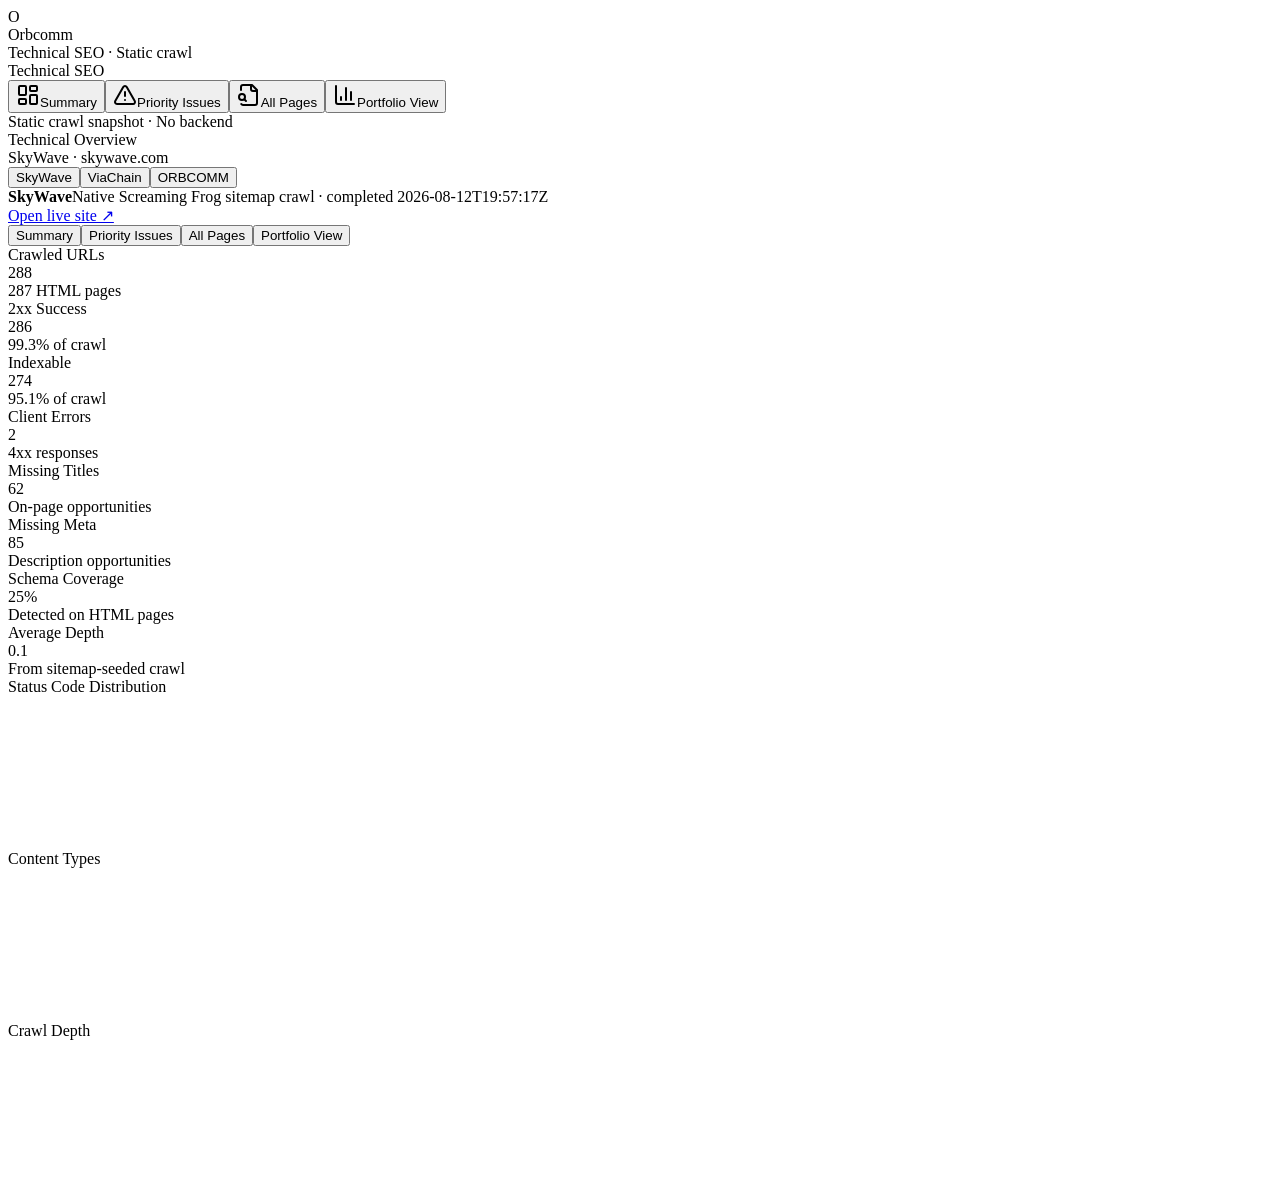
==== commit 7f57b42c: "Publish three-property native crawl dashboard" ====
--- a/index.html
+++ b/index.html
@@ -1 +1 @@
-<!DOCTYPE html><!--qtcXnT5gNKKAsDh9hRxco--><html lang="en"><head><meta charSet="utf-8"/><meta name="viewport" content="width=device-width, initial-scale=1"/><link rel="stylesheet" href="/orbcomm-technical-seo-demo/_next/static/css/0d65030281e12641.css" data-precedence="next"/><link rel="preload" as="script" fetchPriority="low" href="/orbcomm-technical-seo-demo/_next/static/chunks/webpack-e87faf325ea619eb.js"/><script src="/orbcomm-technical-seo-demo/_next/static/chunks/c517231d-185cbf474551c2c3.js" async=""></script><script src="/orbcomm-technical-seo-demo/_next/static/chunks/217-bcf33412a93d4408.js" async=""></script><script src="/orbcomm-technical-seo-demo/_next/static/chunks/main-app-430ea561a4f9b040.js" async=""></script><script src="/orbcomm-technical-seo-demo/_next/static/chunks/e2f4d823-94c0630a96ec1a5f.js" async=""></script><script src="/orbcomm-technical-seo-demo/_next/static/chunks/581-fe893a111c140101.js" async=""></script><script src="/orbcomm-technical-seo-demo/_next/static/chunks/app/page-efb69df74444ca80.js" async=""></script><link rel="preconnect" href="https://fonts.googleapis.com"/><title>Orbcomm Technical SEO Crawl Snapshot</title><meta name="description" content="Static native Screaming Frog crawl dashboard for SkyWave and ViaChain"/><link href="https://fonts.googleapis.com/css2?family=DM+Sans:wght@400;500;600;700&amp;display=swap" rel="stylesheet"/><script src="/orbcomm-technical-seo-demo/_next/static/chunks/polyfills-42372ed130431b0a.js" noModule=""></script></head><body><div hidden=""><!--$--><!--/$--></div><div class="zd-app"><aside class="zd-sidebar"><div class="zd-sidebar-brand"><div class="zd-sidebar-logo">O</div><div><div class="zd-sidebar-title">Orbcomm</div><div class="zd-sidebar-sub">Technical SEO · Static crawl</div></div></div><div class="zd-sidebar-section"><div class="zd-sidebar-section-label">Technical SEO</div><button type="button" class="zd-tab-btn active"><svg xmlns="http://www.w3.org/2000/svg" width="24" height="24" viewBox="0 0 24 24" fill="none" stroke="currentColor" stroke-width="2" stroke-linecap="round" stroke-linejoin="round" class="lucide lucide-layout-dashboard"><rect width="7" height="9" x="3" y="3" rx="1"></rect><rect width="7" height="5" x="14" y="3" rx="1"></rect><rect width="7" height="9" x="14" y="12" rx="1"></rect><rect width="7" height="5" x="3" y="16" rx="1"></rect></svg>Summary</button><button type="button" class="zd-tab-btn"><svg xmlns="http://www.w3.org/2000/svg" width="24" height="24" viewBox="0 0 24 24" fill="none" stroke="currentColor" stroke-width="2" stroke-linecap="round" stroke-linejoin="round" class="lucide lucide-triangle-alert"><path d="m21.73 18-8-14a2 2 0 0 0-3.48 0l-8 14A2 2 0 0 0 4 21h16a2 2 0 0 0 1.73-3"></path><path d="M12 9v4"></path><path d="M12 17h.01"></path></svg>Priority Issues</button><button type="button" class="zd-tab-btn"><svg xmlns="http://www.w3.org/2000/svg" width="24" height="24" viewBox="0 0 24 24" fill="none" stroke="currentColor" stroke-width="2" stroke-linecap="round" stroke-linejoin="round" class="lucide lucide-file-search"><path d="M14 2v4a2 2 0 0 0 2 2h4"></path><path d="M4.268 21a2 2 0 0 0 1.727 1H18a2 2 0 0 0 2-2V7l-5-5H6a2 2 0 0 0-2 2v3"></path><path d="m9 18-1.5-1.5"></path><circle cx="5" cy="14" r="3"></circle></svg>All Pages</button><button type="button" class="zd-tab-btn"><svg xmlns="http://www.w3.org/2000/svg" width="24" height="24" viewBox="0 0 24 24" fill="none" stroke="currentColor" stroke-width="2" stroke-linecap="round" stroke-linejoin="round" class="lucide lucide-chart-column"><path d="M3 3v16a2 2 0 0 0 2 2h16"></path><path d="M18 17V9"></path><path d="M13 17V5"></path><path d="M8 17v-3"></path></svg>Portfolio View</button></div><div class="zd-sidebar-footer"><div class="demo-badge"><span></span>Static crawl snapshot · No backend</div></div></aside><div class="zd-main"><div class="zd-topbar"><div><div class="zd-topbar-title">Technical Overview</div><div class="zd-topbar-sub">SkyWave · skywave.com</div></div><div style="display:flex;align-items:center;gap:10px"><div class="site-toggle" role="group" aria-label="Select Orbcomm website"><button type="button" aria-pressed="true" class="active">SkyWave</button><button type="button" aria-pressed="false" class="">ViaChain</button></div></div></div><div class="zd-content"><div class="demo-notice"><div><strong>SkyWave</strong><span>Native Screaming Frog sitemap crawl · completed 2026-08-12T19:57:17Z</span></div><a href="https://www.skywave.com/" target="_blank" rel="noreferrer">Open live site ↗</a></div><nav class="mobile-report-nav" aria-label="Technical SEO reports"><button type="button" aria-current="page" class="active">Summary</button><button type="button" class="">Priority Issues</button><button type="button" class="">All Pages</button><button type="button" class="">Portfolio View</button></nav><div class="zd-scorecards"><div class="zd-scorecard"><div class="zd-scorecard-label">Crawled URLs</div><div class="zd-scorecard-value accent">288</div><div class="zd-scorecard-sub">287 HTML pages</div></div><div class="zd-scorecard"><div class="zd-scorecard-label">2xx Success</div><div class="zd-scorecard-value info">286</div><div class="zd-scorecard-sub">99.3% of crawl</div></div><div class="zd-scorecard"><div class="zd-scorecard-label">Indexable</div><div class="zd-scorecard-value accent">274</div><div class="zd-scorecard-sub">95.1% of crawl</div></div><div class="zd-scorecard"><div class="zd-scorecard-label">Client Errors</div><div class="zd-scorecard-value danger">2</div><div class="zd-scorecard-sub">4xx responses</div></div><div class="zd-scorecard"><div class="zd-scorecard-label">Missing Titles</div><div class="zd-scorecard-value warning">62</div><div class="zd-scorecard-sub">On-page opportunities</div></div><div class="zd-scorecard"><div class="zd-scorecard-label">Missing Meta</div><div class="zd-scorecard-value warning">85</div><div class="zd-scorecard-sub">Description opportunities</div></div><div class="zd-scorecard"><div class="zd-scorecard-label">Schema Coverage</div><div class="zd-scorecard-value info">25%</div><div class="zd-scorecard-sub">Detected on HTML pages</div></div><div class="zd-scorecard"><div class="zd-scorecard-label">Average Depth</div><div class="zd-scorecard-value">0.1</div><div class="zd-scorecard-sub">From sitemap-seeded crawl</div></div></div><div class="zd-charts-grid"><div class="zd-chart-card"><div class="zd-chart-title">Status Code Distribution</div><div class="zd-chart-wrap"><canvas></canvas></div></div><div class="zd-chart-card"><div class="zd-chart-title">Content Types</div><div class="zd-chart-wrap"><canvas></canvas></div></div><div class="zd-chart-card"><div class="zd-chart-title">Crawl Depth</div><div class="zd-chart-wrap"><canvas></canvas></div></div></div></div></div></div><!--$--><!--/$--><script src="/orbcomm-technical-seo-demo/_next/static/chunks/webpack-e87faf325ea619eb.js" id="_R_" async=""></script><script>(self.__next_f=self.__next_f||[]).push([0])</script><script>self.__next_f.push([1,"1:\"$Sreact.fragment\"\n2:I[4536,[],\"\"]\n3:I[6750,[],\"\"]\n4:I[6809,[\"645\",\"static/chunks/e2f4d823-94c0630a96ec1a5f.js\",\"581\",\"static/chunks/581-fe893a111c140101.js\",\"974\",\"static/chunks/app/page-efb69df74444ca80.js\"],\"DashboardClient\"]\n5:I[1157,[],\"OutletBoundary\"]\n7:I[8688,[],\"AsyncMetadataOutlet\"]\n9:I[1157,[],\"ViewportBoundary\"]\nb:I[1157,[],\"MetadataBoundary\"]\nc:\"$Sreact.suspense\"\ne:I[788,[],\"\"]\n:HL[\"/orbcomm-technical-seo-demo/_next/static/css/0d65030281e12641.css\",\"style\"]\n"])</script><script>self.__next_f.push([1,"0:{\"P\":null,\"b\":\"qtcXnT5gNKKAsDh9hRxco\",\"p\":\"/orbcomm-technical-seo-demo\",\"c\":[\"\",\"\"],\"i\":false,\"f\":[[[\"\",{\"children\":[\"__PAGE__\",{}]},\"$undefined\",\"$undefined\",true],[\"\",[\"$\",\"$1\",\"c\",{\"children\":[[[\"$\",\"link\",\"0\",{\"rel\":\"stylesheet\",\"href\":\"/orbcomm-technical-seo-demo/_next/static/css/0d65030281e12641.css\",\"precedence\":\"next\",\"crossOrigin\":\"$undefined\",\"nonce\":\"$undefined\"}]],[\"$\",\"html\",null,{\"lang\":\"en\",\"children\":[[\"$\",\"head\",null,{\"children\":[[\"$\",\"link\",null,{\"rel\":\"preconnect\",\"href\":\"https://fonts.googleapis.com\"}],[\"$\",\"link\",null,{\"href\":\"https://fonts.googleapis.com/css2?family=DM+Sans:wght@400;500;600;700\u0026display=swap\",\"rel\":\"stylesheet\"}]]}],[\"$\",\"body\",null,{\"children\":[\"$\",\"$L2\",null,{\"parallelRouterKey\":\"children\",\"error\":\"$undefined\",\"errorStyles\":\"$undefined\",\"errorScripts\":\"$undefined\",\"template\":[\"$\",\"$L3\",null,{}],\"templateStyles\":\"$undefined\",\"templateScripts\":\"$undefined\",\"notFound\":[[[\"$\",\"title\",null,{\"children\":\"404: This page could not be found.\"}],[\"$\",\"div\",null,{\"style\":{\"fontFamily\":\"system-ui,\\\"Segoe UI\\\",Roboto,Helvetica,Arial,sans-serif,\\\"Apple Color Emoji\\\",\\\"Segoe UI Emoji\\\"\",\"height\":\"100vh\",\"textAlign\":\"center\",\"display\":\"flex\",\"flexDirection\":\"column\",\"alignItems\":\"center\",\"justifyContent\":\"center\"},\"children\":[\"$\",\"div\",null,{\"children\":[[\"$\",\"style\",null,{\"dangerouslySetInnerHTML\":{\"__html\":\"body{color:#000;background:#fff;margin:0}.next-error-h1{border-right:1px solid rgba(0,0,0,.3)}@media (prefers-color-scheme:dark){body{color:#fff;background:#000}.next-error-h1{border-right:1px solid rgba(255,255,255,.3)}}\"}}],[\"$\",\"h1\",null,{\"className\":\"next-error-h1\",\"style\":{\"display\":\"inline-block\",\"margin\":\"0 20px 0 0\",\"padding\":\"0 23px 0 0\",\"fontSize\":24,\"fontWeight\":500,\"verticalAlign\":\"top\",\"lineHeight\":\"49px\"},\"children\":404}],[\"$\",\"div\",null,{\"style\":{\"display\":\"inline-block\"},\"children\":[\"$\",\"h2\",null,{\"style\":{\"fontSize\":14,\"fontWeight\":400,\"lineHeight\":\"49px\",\"margin\":0},\"children\":\"This page could not be found.\"}]}]]}]}]],[]],\"forbidden\":\"$undefined\",\"unauthorized\":\"$undefined\"}]}]]}]]}],{\"children\":[\"__PAGE__\",[\"$\",\"$1\",\"c\",{\"children\":[[\"$\",\"$L4\",null,{\"initialSite\":\"skywave\"}],null,[\"$\",\"$L5\",null,{\"children\":[\"$L6\",[\"$\",\"$L7\",null,{\"promise\":\"$@8\"}]]}]]}],{},null,false]},null,false],[\"$\",\"$1\",\"h\",{\"children\":[null,[[\"$\",\"$L9\",null,{\"children\":\"$La\"}],null],[\"$\",\"$Lb\",null,{\"children\":[\"$\",\"div\",null,{\"hidden\":true,\"children\":[\"$\",\"$c\",null,{\"fallback\":null,\"children\":\"$Ld\"}]}]}]]}],false]],\"m\":\"$undefined\",\"G\":[\"$e\",[]],\"s\":false,\"S\":true}\n"])</script><script>self.__next_f.push([1,"a:[[\"$\",\"meta\",\"0\",{\"charSet\":\"utf-8\"}],[\"$\",\"meta\",\"1\",{\"name\":\"viewport\",\"content\":\"width=device-width, initial-scale=1\"}]]\n6:null\n"])</script><script>self.__next_f.push([1,"8:{\"metadata\":[[\"$\",\"title\",\"0\",{\"children\":\"Orbcomm Technical SEO Crawl Snapshot\"}],[\"$\",\"meta\",\"1\",{\"name\":\"description\",\"content\":\"Static native Screaming Frog crawl dashboard for SkyWave and ViaChain\"}]],\"error\":null,\"digest\":\"$undefined\"}\n"])</script><script>self.__next_f.push([1,"d:\"$8:metadata\"\n"])</script></body></html>+<!DOCTYPE html><!--EvdKuA_lD_Vj2uuuPAbbc--><html lang="en"><head><meta charSet="utf-8"/><meta name="viewport" content="width=device-width, initial-scale=1"/><link rel="stylesheet" href="/orbcomm-technical-seo-demo/_next/static/css/0d65030281e12641.css" data-precedence="next"/><link rel="preload" as="script" fetchPriority="low" href="/orbcomm-technical-seo-demo/_next/static/chunks/webpack-e87faf325ea619eb.js"/><script src="/orbcomm-technical-seo-demo/_next/static/chunks/c517231d-185cbf474551c2c3.js" async=""></script><script src="/orbcomm-technical-seo-demo/_next/static/chunks/217-bcf33412a93d4408.js" async=""></script><script src="/orbcomm-technical-seo-demo/_next/static/chunks/main-app-0216e266d5e4c1d0.js" async=""></script><script src="/orbcomm-technical-seo-demo/_next/static/chunks/e2f4d823-94c0630a96ec1a5f.js" async=""></script><script src="/orbcomm-technical-seo-demo/_next/static/chunks/581-fe893a111c140101.js" async=""></script><script src="/orbcomm-technical-seo-demo/_next/static/chunks/app/page-cfdc98a3d9adcc8e.js" async=""></script><link rel="preconnect" href="https://fonts.googleapis.com"/><title>Orbcomm Technical SEO Crawl Snapshot</title><meta name="description" content="Static native Screaming Frog crawl dashboard for ORBCOMM, SkyWave, and ViaChain"/><link href="https://fonts.googleapis.com/css2?family=DM+Sans:wght@400;500;600;700&amp;display=swap" rel="stylesheet"/><script src="/orbcomm-technical-seo-demo/_next/static/chunks/polyfills-42372ed130431b0a.js" noModule=""></script></head><body><div hidden=""><!--$--><!--/$--></div><div class="zd-app"><aside class="zd-sidebar"><div class="zd-sidebar-brand"><div class="zd-sidebar-logo">O</div><div><div class="zd-sidebar-title">Orbcomm</div><div class="zd-sidebar-sub">Technical SEO · Static crawl</div></div></div><div class="zd-sidebar-section"><div class="zd-sidebar-section-label">Technical SEO</div><button type="button" class="zd-tab-btn active"><svg xmlns="http://www.w3.org/2000/svg" width="24" height="24" viewBox="0 0 24 24" fill="none" stroke="currentColor" stroke-width="2" stroke-linecap="round" stroke-linejoin="round" class="lucide lucide-layout-dashboard"><rect width="7" height="9" x="3" y="3" rx="1"></rect><rect width="7" height="5" x="14" y="3" rx="1"></rect><rect width="7" height="9" x="14" y="12" rx="1"></rect><rect width="7" height="5" x="3" y="16" rx="1"></rect></svg>Summary</button><button type="button" class="zd-tab-btn"><svg xmlns="http://www.w3.org/2000/svg" width="24" height="24" viewBox="0 0 24 24" fill="none" stroke="currentColor" stroke-width="2" stroke-linecap="round" stroke-linejoin="round" class="lucide lucide-triangle-alert"><path d="m21.73 18-8-14a2 2 0 0 0-3.48 0l-8 14A2 2 0 0 0 4 21h16a2 2 0 0 0 1.73-3"></path><path d="M12 9v4"></path><path d="M12 17h.01"></path></svg>Priority Issues</button><button type="button" class="zd-tab-btn"><svg xmlns="http://www.w3.org/2000/svg" width="24" height="24" viewBox="0 0 24 24" fill="none" stroke="currentColor" stroke-width="2" stroke-linecap="round" stroke-linejoin="round" class="lucide lucide-file-search"><path d="M14 2v4a2 2 0 0 0 2 2h4"></path><path d="M4.268 21a2 2 0 0 0 1.727 1H18a2 2 0 0 0 2-2V7l-5-5H6a2 2 0 0 0-2 2v3"></path><path d="m9 18-1.5-1.5"></path><circle cx="5" cy="14" r="3"></circle></svg>All Pages</button><button type="button" class="zd-tab-btn"><svg xmlns="http://www.w3.org/2000/svg" width="24" height="24" viewBox="0 0 24 24" fill="none" stroke="currentColor" stroke-width="2" stroke-linecap="round" stroke-linejoin="round" class="lucide lucide-chart-column"><path d="M3 3v16a2 2 0 0 0 2 2h16"></path><path d="M18 17V9"></path><path d="M13 17V5"></path><path d="M8 17v-3"></path></svg>Portfolio View</button></div><div class="zd-sidebar-footer"><div class="demo-badge"><span></span>Static crawl snapshot · No backend</div></div></aside><div class="zd-main"><div class="zd-topbar"><div><div class="zd-topbar-title">Technical Overview</div><div class="zd-topbar-sub">SkyWave · skywave.com</div></div><div style="display:flex;align-items:center;gap:10px"><div class="site-toggle" role="group" aria-label="Select Orbcomm website"><button type="button" aria-pressed="true" class="active">SkyWave</button><button type="button" aria-pressed="false" class="">ViaChain</button><button type="button" aria-pressed="false" class="">ORBCOMM</button></div></div></div><div class="zd-content"><div class="demo-notice"><div><strong>SkyWave</strong><span>Native Screaming Frog sitemap crawl · completed 2026-08-12T19:57:17Z</span></div><a href="https://www.skywave.com/" target="_blank" rel="noreferrer">Open live site ↗</a></div><nav class="mobile-report-nav" aria-label="Technical SEO reports"><button type="button" aria-current="page" class="active">Summary</button><button type="button" class="">Priority Issues</button><button type="button" class="">All Pages</button><button type="button" class="">Portfolio View</button></nav><div class="zd-scorecards"><div class="zd-scorecard"><div class="zd-scorecard-label">Crawled URLs</div><div class="zd-scorecard-value accent">288</div><div class="zd-scorecard-sub">287 HTML pages</div></div><div class="zd-scorecard"><div class="zd-scorecard-label">2xx Success</div><div class="zd-scorecard-value info">286</div><div class="zd-scorecard-sub">99.3% of crawl</div></div><div class="zd-scorecard"><div class="zd-scorecard-label">Indexable</div><div class="zd-scorecard-value accent">274</div><div class="zd-scorecard-sub">95.1% of crawl</div></div><div class="zd-scorecard"><div class="zd-scorecard-label">Client Errors</div><div class="zd-scorecard-value danger">2</div><div class="zd-scorecard-sub">4xx responses</div></div><div class="zd-scorecard"><div class="zd-scorecard-label">Missing Titles</div><div class="zd-scorecard-value warning">62</div><div class="zd-scorecard-sub">On-page opportunities</div></div><div class="zd-scorecard"><div class="zd-scorecard-label">Missing Meta</div><div class="zd-scorecard-value warning">85</div><div class="zd-scorecard-sub">Description opportunities</div></div><div class="zd-scorecard"><div class="zd-scorecard-label">Schema Coverage</div><div class="zd-scorecard-value info">25%</div><div class="zd-scorecard-sub">Detected on HTML pages</div></div><div class="zd-scorecard"><div class="zd-scorecard-label">Average Depth</div><div class="zd-scorecard-value">0.1</div><div class="zd-scorecard-sub">From sitemap-seeded crawl</div></div></div><div class="zd-charts-grid"><div class="zd-chart-card"><div class="zd-chart-title">Status Code Distribution</div><div class="zd-chart-wrap"><canvas></canvas></div></div><div class="zd-chart-card"><div class="zd-chart-title">Content Types</div><div class="zd-chart-wrap"><canvas></canvas></div></div><div class="zd-chart-card"><div class="zd-chart-title">Crawl Depth</div><div class="zd-chart-wrap"><canvas></canvas></div></div></div></div></div></div><!--$--><!--/$--><script src="/orbcomm-technical-seo-demo/_next/static/chunks/webpack-e87faf325ea619eb.js" id="_R_" async=""></script><script>(self.__next_f=self.__next_f||[]).push([0])</script><script>self.__next_f.push([1,"1:\"$Sreact.fragment\"\n2:I[4536,[],\"\"]\n3:I[6750,[],\"\"]\n4:I[6809,[\"645\",\"static/chunks/e2f4d823-94c0630a96ec1a5f.js\",\"581\",\"static/chunks/581-fe893a111c140101.js\",\"974\",\"static/chunks/app/page-cfdc98a3d9adcc8e.js\"],\"DashboardClient\"]\n5:I[1157,[],\"OutletBoundary\"]\n7:I[8688,[],\"AsyncMetadataOutlet\"]\n9:I[1157,[],\"ViewportBoundary\"]\nb:I[1157,[],\"MetadataBoundary\"]\nc:\"$Sreact.suspense\"\ne:I[788,[],\"\"]\n:HL[\"/orbcomm-technical-seo-demo/_next/static/css/0d65030281e12641.css\",\"style\"]\n"])</script><script>self.__next_f.push([1,"0:{\"P\":null,\"b\":\"EvdKuA_lD-Vj2uuuPAbbc\",\"p\":\"/orbcomm-technical-seo-demo\",\"c\":[\"\",\"\"],\"i\":false,\"f\":[[[\"\",{\"children\":[\"__PAGE__\",{}]},\"$undefined\",\"$undefined\",true],[\"\",[\"$\",\"$1\",\"c\",{\"children\":[[[\"$\",\"link\",\"0\",{\"rel\":\"stylesheet\",\"href\":\"/orbcomm-technical-seo-demo/_next/static/css/0d65030281e12641.css\",\"precedence\":\"next\",\"crossOrigin\":\"$undefined\",\"nonce\":\"$undefined\"}]],[\"$\",\"html\",null,{\"lang\":\"en\",\"children\":[[\"$\",\"head\",null,{\"children\":[[\"$\",\"link\",null,{\"rel\":\"preconnect\",\"href\":\"https://fonts.googleapis.com\"}],[\"$\",\"link\",null,{\"href\":\"https://fonts.googleapis.com/css2?family=DM+Sans:wght@400;500;600;700\u0026display=swap\",\"rel\":\"stylesheet\"}]]}],[\"$\",\"body\",null,{\"children\":[\"$\",\"$L2\",null,{\"parallelRouterKey\":\"children\",\"error\":\"$undefined\",\"errorStyles\":\"$undefined\",\"errorScripts\":\"$undefined\",\"template\":[\"$\",\"$L3\",null,{}],\"templateStyles\":\"$undefined\",\"templateScripts\":\"$undefined\",\"notFound\":[[[\"$\",\"title\",null,{\"children\":\"404: This page could not be found.\"}],[\"$\",\"div\",null,{\"style\":{\"fontFamily\":\"system-ui,\\\"Segoe UI\\\",Roboto,Helvetica,Arial,sans-serif,\\\"Apple Color Emoji\\\",\\\"Segoe UI Emoji\\\"\",\"height\":\"100vh\",\"textAlign\":\"center\",\"display\":\"flex\",\"flexDirection\":\"column\",\"alignItems\":\"center\",\"justifyContent\":\"center\"},\"children\":[\"$\",\"div\",null,{\"children\":[[\"$\",\"style\",null,{\"dangerouslySetInnerHTML\":{\"__html\":\"body{color:#000;background:#fff;margin:0}.next-error-h1{border-right:1px solid rgba(0,0,0,.3)}@media (prefers-color-scheme:dark){body{color:#fff;background:#000}.next-error-h1{border-right:1px solid rgba(255,255,255,.3)}}\"}}],[\"$\",\"h1\",null,{\"className\":\"next-error-h1\",\"style\":{\"display\":\"inline-block\",\"margin\":\"0 20px 0 0\",\"padding\":\"0 23px 0 0\",\"fontSize\":24,\"fontWeight\":500,\"verticalAlign\":\"top\",\"lineHeight\":\"49px\"},\"children\":404}],[\"$\",\"div\",null,{\"style\":{\"display\":\"inline-block\"},\"children\":[\"$\",\"h2\",null,{\"style\":{\"fontSize\":14,\"fontWeight\":400,\"lineHeight\":\"49px\",\"margin\":0},\"children\":\"This page could not be found.\"}]}]]}]}]],[]],\"forbidden\":\"$undefined\",\"unauthorized\":\"$undefined\"}]}]]}]]}],{\"children\":[\"__PAGE__\",[\"$\",\"$1\",\"c\",{\"children\":[[\"$\",\"$L4\",null,{\"initialSite\":\"skywave\"}],null,[\"$\",\"$L5\",null,{\"children\":[\"$L6\",[\"$\",\"$L7\",null,{\"promise\":\"$@8\"}]]}]]}],{},null,false]},null,false],[\"$\",\"$1\",\"h\",{\"children\":[null,[[\"$\",\"$L9\",null,{\"children\":\"$La\"}],null],[\"$\",\"$Lb\",null,{\"children\":[\"$\",\"div\",null,{\"hidden\":true,\"children\":[\"$\",\"$c\",null,{\"fallback\":null,\"children\":\"$Ld\"}]}]}]]}],false]],\"m\":\"$undefined\",\"G\":[\"$e\",[]],\"s\":false,\"S\":true}\n"])</script><script>self.__next_f.push([1,"a:[[\"$\",\"meta\",\"0\",{\"charSet\":\"utf-8\"}],[\"$\",\"meta\",\"1\",{\"name\":\"viewport\",\"content\":\"width=device-width, initial-scale=1\"}]]\n6:null\n"])</script><script>self.__next_f.push([1,"8:{\"metadata\":[[\"$\",\"title\",\"0\",{\"children\":\"Orbcomm Technical SEO Crawl Snapshot\"}],[\"$\",\"meta\",\"1\",{\"name\":\"description\",\"content\":\"Static native Screaming Frog crawl dashboard for ORBCOMM, SkyWave, and ViaChain\"}]],\"error\":null,\"digest\":\"$undefined\"}\n"])</script><script>self.__next_f.push([1,"d:\"$8:metadata\"\n"])</script></body></html>
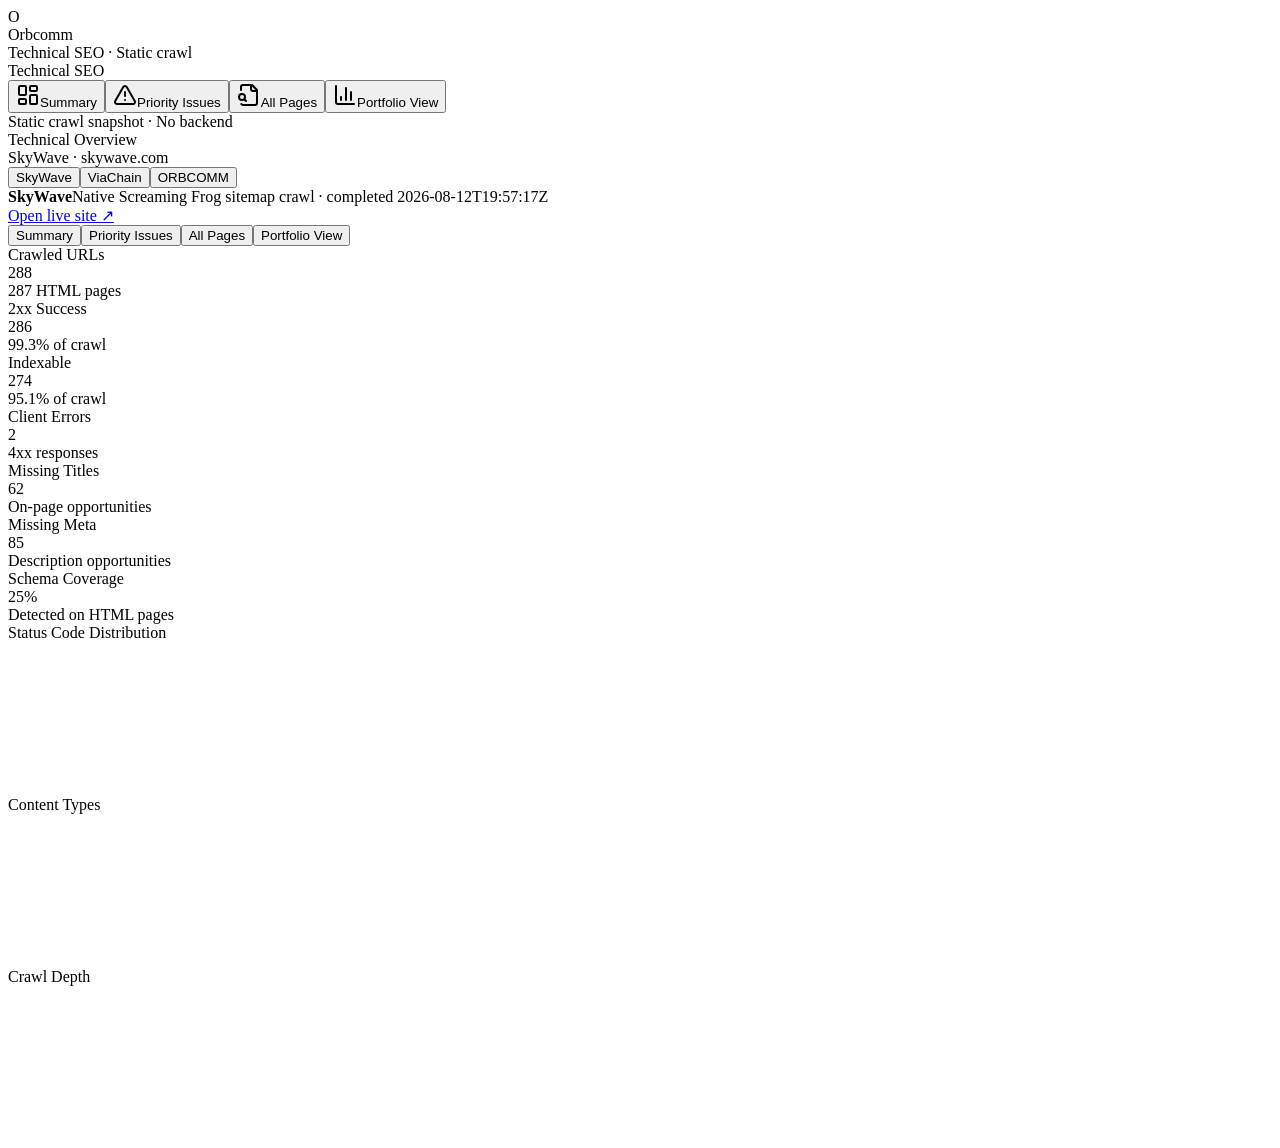
==== commit c89b0a50: "Remove misleading sitemap-relative depth metric" ====
--- a/index.html
+++ b/index.html
@@ -1 +1 @@
-<!DOCTYPE html><!--EvdKuA_lD_Vj2uuuPAbbc--><html lang="en"><head><meta charSet="utf-8"/><meta name="viewport" content="width=device-width, initial-scale=1"/><link rel="stylesheet" href="/orbcomm-technical-seo-demo/_next/static/css/0d65030281e12641.css" data-precedence="next"/><link rel="preload" as="script" fetchPriority="low" href="/orbcomm-technical-seo-demo/_next/static/chunks/webpack-e87faf325ea619eb.js"/><script src="/orbcomm-technical-seo-demo/_next/static/chunks/c517231d-185cbf474551c2c3.js" async=""></script><script src="/orbcomm-technical-seo-demo/_next/static/chunks/217-bcf33412a93d4408.js" async=""></script><script src="/orbcomm-technical-seo-demo/_next/static/chunks/main-app-0216e266d5e4c1d0.js" async=""></script><script src="/orbcomm-technical-seo-demo/_next/static/chunks/e2f4d823-94c0630a96ec1a5f.js" async=""></script><script src="/orbcomm-technical-seo-demo/_next/static/chunks/581-fe893a111c140101.js" async=""></script><script src="/orbcomm-technical-seo-demo/_next/static/chunks/app/page-cfdc98a3d9adcc8e.js" async=""></script><link rel="preconnect" href="https://fonts.googleapis.com"/><title>Orbcomm Technical SEO Crawl Snapshot</title><meta name="description" content="Static native Screaming Frog crawl dashboard for ORBCOMM, SkyWave, and ViaChain"/><link href="https://fonts.googleapis.com/css2?family=DM+Sans:wght@400;500;600;700&amp;display=swap" rel="stylesheet"/><script src="/orbcomm-technical-seo-demo/_next/static/chunks/polyfills-42372ed130431b0a.js" noModule=""></script></head><body><div hidden=""><!--$--><!--/$--></div><div class="zd-app"><aside class="zd-sidebar"><div class="zd-sidebar-brand"><div class="zd-sidebar-logo">O</div><div><div class="zd-sidebar-title">Orbcomm</div><div class="zd-sidebar-sub">Technical SEO · Static crawl</div></div></div><div class="zd-sidebar-section"><div class="zd-sidebar-section-label">Technical SEO</div><button type="button" class="zd-tab-btn active"><svg xmlns="http://www.w3.org/2000/svg" width="24" height="24" viewBox="0 0 24 24" fill="none" stroke="currentColor" stroke-width="2" stroke-linecap="round" stroke-linejoin="round" class="lucide lucide-layout-dashboard"><rect width="7" height="9" x="3" y="3" rx="1"></rect><rect width="7" height="5" x="14" y="3" rx="1"></rect><rect width="7" height="9" x="14" y="12" rx="1"></rect><rect width="7" height="5" x="3" y="16" rx="1"></rect></svg>Summary</button><button type="button" class="zd-tab-btn"><svg xmlns="http://www.w3.org/2000/svg" width="24" height="24" viewBox="0 0 24 24" fill="none" stroke="currentColor" stroke-width="2" stroke-linecap="round" stroke-linejoin="round" class="lucide lucide-triangle-alert"><path d="m21.73 18-8-14a2 2 0 0 0-3.48 0l-8 14A2 2 0 0 0 4 21h16a2 2 0 0 0 1.73-3"></path><path d="M12 9v4"></path><path d="M12 17h.01"></path></svg>Priority Issues</button><button type="button" class="zd-tab-btn"><svg xmlns="http://www.w3.org/2000/svg" width="24" height="24" viewBox="0 0 24 24" fill="none" stroke="currentColor" stroke-width="2" stroke-linecap="round" stroke-linejoin="round" class="lucide lucide-file-search"><path d="M14 2v4a2 2 0 0 0 2 2h4"></path><path d="M4.268 21a2 2 0 0 0 1.727 1H18a2 2 0 0 0 2-2V7l-5-5H6a2 2 0 0 0-2 2v3"></path><path d="m9 18-1.5-1.5"></path><circle cx="5" cy="14" r="3"></circle></svg>All Pages</button><button type="button" class="zd-tab-btn"><svg xmlns="http://www.w3.org/2000/svg" width="24" height="24" viewBox="0 0 24 24" fill="none" stroke="currentColor" stroke-width="2" stroke-linecap="round" stroke-linejoin="round" class="lucide lucide-chart-column"><path d="M3 3v16a2 2 0 0 0 2 2h16"></path><path d="M18 17V9"></path><path d="M13 17V5"></path><path d="M8 17v-3"></path></svg>Portfolio View</button></div><div class="zd-sidebar-footer"><div class="demo-badge"><span></span>Static crawl snapshot · No backend</div></div></aside><div class="zd-main"><div class="zd-topbar"><div><div class="zd-topbar-title">Technical Overview</div><div class="zd-topbar-sub">SkyWave · skywave.com</div></div><div style="display:flex;align-items:center;gap:10px"><div class="site-toggle" role="group" aria-label="Select Orbcomm website"><button type="button" aria-pressed="true" class="active">SkyWave</button><button type="button" aria-pressed="false" class="">ViaChain</button><button type="button" aria-pressed="false" class="">ORBCOMM</button></div></div></div><div class="zd-content"><div class="demo-notice"><div><strong>SkyWave</strong><span>Native Screaming Frog sitemap crawl · completed 2026-08-12T19:57:17Z</span></div><a href="https://www.skywave.com/" target="_blank" rel="noreferrer">Open live site ↗</a></div><nav class="mobile-report-nav" aria-label="Technical SEO reports"><button type="button" aria-current="page" class="active">Summary</button><button type="button" class="">Priority Issues</button><button type="button" class="">All Pages</button><button type="button" class="">Portfolio View</button></nav><div class="zd-scorecards"><div class="zd-scorecard"><div class="zd-scorecard-label">Crawled URLs</div><div class="zd-scorecard-value accent">288</div><div class="zd-scorecard-sub">287 HTML pages</div></div><div class="zd-scorecard"><div class="zd-scorecard-label">2xx Success</div><div class="zd-scorecard-value info">286</div><div class="zd-scorecard-sub">99.3% of crawl</div></div><div class="zd-scorecard"><div class="zd-scorecard-label">Indexable</div><div class="zd-scorecard-value accent">274</div><div class="zd-scorecard-sub">95.1% of crawl</div></div><div class="zd-scorecard"><div class="zd-scorecard-label">Client Errors</div><div class="zd-scorecard-value danger">2</div><div class="zd-scorecard-sub">4xx responses</div></div><div class="zd-scorecard"><div class="zd-scorecard-label">Missing Titles</div><div class="zd-scorecard-value warning">62</div><div class="zd-scorecard-sub">On-page opportunities</div></div><div class="zd-scorecard"><div class="zd-scorecard-label">Missing Meta</div><div class="zd-scorecard-value warning">85</div><div class="zd-scorecard-sub">Description opportunities</div></div><div class="zd-scorecard"><div class="zd-scorecard-label">Schema Coverage</div><div class="zd-scorecard-value info">25%</div><div class="zd-scorecard-sub">Detected on HTML pages</div></div><div class="zd-scorecard"><div class="zd-scorecard-label">Average Depth</div><div class="zd-scorecard-value">0.1</div><div class="zd-scorecard-sub">From sitemap-seeded crawl</div></div></div><div class="zd-charts-grid"><div class="zd-chart-card"><div class="zd-chart-title">Status Code Distribution</div><div class="zd-chart-wrap"><canvas></canvas></div></div><div class="zd-chart-card"><div class="zd-chart-title">Content Types</div><div class="zd-chart-wrap"><canvas></canvas></div></div><div class="zd-chart-card"><div class="zd-chart-title">Crawl Depth</div><div class="zd-chart-wrap"><canvas></canvas></div></div></div></div></div></div><!--$--><!--/$--><script src="/orbcomm-technical-seo-demo/_next/static/chunks/webpack-e87faf325ea619eb.js" id="_R_" async=""></script><script>(self.__next_f=self.__next_f||[]).push([0])</script><script>self.__next_f.push([1,"1:\"$Sreact.fragment\"\n2:I[4536,[],\"\"]\n3:I[6750,[],\"\"]\n4:I[6809,[\"645\",\"static/chunks/e2f4d823-94c0630a96ec1a5f.js\",\"581\",\"static/chunks/581-fe893a111c140101.js\",\"974\",\"static/chunks/app/page-cfdc98a3d9adcc8e.js\"],\"DashboardClient\"]\n5:I[1157,[],\"OutletBoundary\"]\n7:I[8688,[],\"AsyncMetadataOutlet\"]\n9:I[1157,[],\"ViewportBoundary\"]\nb:I[1157,[],\"MetadataBoundary\"]\nc:\"$Sreact.suspense\"\ne:I[788,[],\"\"]\n:HL[\"/orbcomm-technical-seo-demo/_next/static/css/0d65030281e12641.css\",\"style\"]\n"])</script><script>self.__next_f.push([1,"0:{\"P\":null,\"b\":\"EvdKuA_lD-Vj2uuuPAbbc\",\"p\":\"/orbcomm-technical-seo-demo\",\"c\":[\"\",\"\"],\"i\":false,\"f\":[[[\"\",{\"children\":[\"__PAGE__\",{}]},\"$undefined\",\"$undefined\",true],[\"\",[\"$\",\"$1\",\"c\",{\"children\":[[[\"$\",\"link\",\"0\",{\"rel\":\"stylesheet\",\"href\":\"/orbcomm-technical-seo-demo/_next/static/css/0d65030281e12641.css\",\"precedence\":\"next\",\"crossOrigin\":\"$undefined\",\"nonce\":\"$undefined\"}]],[\"$\",\"html\",null,{\"lang\":\"en\",\"children\":[[\"$\",\"head\",null,{\"children\":[[\"$\",\"link\",null,{\"rel\":\"preconnect\",\"href\":\"https://fonts.googleapis.com\"}],[\"$\",\"link\",null,{\"href\":\"https://fonts.googleapis.com/css2?family=DM+Sans:wght@400;500;600;700\u0026display=swap\",\"rel\":\"stylesheet\"}]]}],[\"$\",\"body\",null,{\"children\":[\"$\",\"$L2\",null,{\"parallelRouterKey\":\"children\",\"error\":\"$undefined\",\"errorStyles\":\"$undefined\",\"errorScripts\":\"$undefined\",\"template\":[\"$\",\"$L3\",null,{}],\"templateStyles\":\"$undefined\",\"templateScripts\":\"$undefined\",\"notFound\":[[[\"$\",\"title\",null,{\"children\":\"404: This page could not be found.\"}],[\"$\",\"div\",null,{\"style\":{\"fontFamily\":\"system-ui,\\\"Segoe UI\\\",Roboto,Helvetica,Arial,sans-serif,\\\"Apple Color Emoji\\\",\\\"Segoe UI Emoji\\\"\",\"height\":\"100vh\",\"textAlign\":\"center\",\"display\":\"flex\",\"flexDirection\":\"column\",\"alignItems\":\"center\",\"justifyContent\":\"center\"},\"children\":[\"$\",\"div\",null,{\"children\":[[\"$\",\"style\",null,{\"dangerouslySetInnerHTML\":{\"__html\":\"body{color:#000;background:#fff;margin:0}.next-error-h1{border-right:1px solid rgba(0,0,0,.3)}@media (prefers-color-scheme:dark){body{color:#fff;background:#000}.next-error-h1{border-right:1px solid rgba(255,255,255,.3)}}\"}}],[\"$\",\"h1\",null,{\"className\":\"next-error-h1\",\"style\":{\"display\":\"inline-block\",\"margin\":\"0 20px 0 0\",\"padding\":\"0 23px 0 0\",\"fontSize\":24,\"fontWeight\":500,\"verticalAlign\":\"top\",\"lineHeight\":\"49px\"},\"children\":404}],[\"$\",\"div\",null,{\"style\":{\"display\":\"inline-block\"},\"children\":[\"$\",\"h2\",null,{\"style\":{\"fontSize\":14,\"fontWeight\":400,\"lineHeight\":\"49px\",\"margin\":0},\"children\":\"This page could not be found.\"}]}]]}]}]],[]],\"forbidden\":\"$undefined\",\"unauthorized\":\"$undefined\"}]}]]}]]}],{\"children\":[\"__PAGE__\",[\"$\",\"$1\",\"c\",{\"children\":[[\"$\",\"$L4\",null,{\"initialSite\":\"skywave\"}],null,[\"$\",\"$L5\",null,{\"children\":[\"$L6\",[\"$\",\"$L7\",null,{\"promise\":\"$@8\"}]]}]]}],{},null,false]},null,false],[\"$\",\"$1\",\"h\",{\"children\":[null,[[\"$\",\"$L9\",null,{\"children\":\"$La\"}],null],[\"$\",\"$Lb\",null,{\"children\":[\"$\",\"div\",null,{\"hidden\":true,\"children\":[\"$\",\"$c\",null,{\"fallback\":null,\"children\":\"$Ld\"}]}]}]]}],false]],\"m\":\"$undefined\",\"G\":[\"$e\",[]],\"s\":false,\"S\":true}\n"])</script><script>self.__next_f.push([1,"a:[[\"$\",\"meta\",\"0\",{\"charSet\":\"utf-8\"}],[\"$\",\"meta\",\"1\",{\"name\":\"viewport\",\"content\":\"width=device-width, initial-scale=1\"}]]\n6:null\n"])</script><script>self.__next_f.push([1,"8:{\"metadata\":[[\"$\",\"title\",\"0\",{\"children\":\"Orbcomm Technical SEO Crawl Snapshot\"}],[\"$\",\"meta\",\"1\",{\"name\":\"description\",\"content\":\"Static native Screaming Frog crawl dashboard for ORBCOMM, SkyWave, and ViaChain\"}]],\"error\":null,\"digest\":\"$undefined\"}\n"])</script><script>self.__next_f.push([1,"d:\"$8:metadata\"\n"])</script></body></html>+<!DOCTYPE html><!--8LvUmVbdF7feZS3xuSuzN--><html lang="en"><head><meta charSet="utf-8"/><meta name="viewport" content="width=device-width, initial-scale=1"/><link rel="stylesheet" href="/orbcomm-technical-seo-demo/_next/static/css/0d65030281e12641.css" data-precedence="next"/><link rel="preload" as="script" fetchPriority="low" href="/orbcomm-technical-seo-demo/_next/static/chunks/webpack-e87faf325ea619eb.js"/><script src="/orbcomm-technical-seo-demo/_next/static/chunks/c517231d-185cbf474551c2c3.js" async=""></script><script src="/orbcomm-technical-seo-demo/_next/static/chunks/217-bcf33412a93d4408.js" async=""></script><script src="/orbcomm-technical-seo-demo/_next/static/chunks/main-app-705ebe0c978fdea5.js" async=""></script><script src="/orbcomm-technical-seo-demo/_next/static/chunks/e2f4d823-94c0630a96ec1a5f.js" async=""></script><script src="/orbcomm-technical-seo-demo/_next/static/chunks/581-fe893a111c140101.js" async=""></script><script src="/orbcomm-technical-seo-demo/_next/static/chunks/app/page-e3d59767bb7e08dd.js" async=""></script><link rel="preconnect" href="https://fonts.googleapis.com"/><title>Orbcomm Technical SEO Crawl Snapshot</title><meta name="description" content="Static native Screaming Frog crawl dashboard for ORBCOMM, SkyWave, and ViaChain"/><link href="https://fonts.googleapis.com/css2?family=DM+Sans:wght@400;500;600;700&amp;display=swap" rel="stylesheet"/><script src="/orbcomm-technical-seo-demo/_next/static/chunks/polyfills-42372ed130431b0a.js" noModule=""></script></head><body><div hidden=""><!--$--><!--/$--></div><div class="zd-app"><aside class="zd-sidebar"><div class="zd-sidebar-brand"><div class="zd-sidebar-logo">O</div><div><div class="zd-sidebar-title">Orbcomm</div><div class="zd-sidebar-sub">Technical SEO · Static crawl</div></div></div><div class="zd-sidebar-section"><div class="zd-sidebar-section-label">Technical SEO</div><button type="button" class="zd-tab-btn active"><svg xmlns="http://www.w3.org/2000/svg" width="24" height="24" viewBox="0 0 24 24" fill="none" stroke="currentColor" stroke-width="2" stroke-linecap="round" stroke-linejoin="round" class="lucide lucide-layout-dashboard"><rect width="7" height="9" x="3" y="3" rx="1"></rect><rect width="7" height="5" x="14" y="3" rx="1"></rect><rect width="7" height="9" x="14" y="12" rx="1"></rect><rect width="7" height="5" x="3" y="16" rx="1"></rect></svg>Summary</button><button type="button" class="zd-tab-btn"><svg xmlns="http://www.w3.org/2000/svg" width="24" height="24" viewBox="0 0 24 24" fill="none" stroke="currentColor" stroke-width="2" stroke-linecap="round" stroke-linejoin="round" class="lucide lucide-triangle-alert"><path d="m21.73 18-8-14a2 2 0 0 0-3.48 0l-8 14A2 2 0 0 0 4 21h16a2 2 0 0 0 1.73-3"></path><path d="M12 9v4"></path><path d="M12 17h.01"></path></svg>Priority Issues</button><button type="button" class="zd-tab-btn"><svg xmlns="http://www.w3.org/2000/svg" width="24" height="24" viewBox="0 0 24 24" fill="none" stroke="currentColor" stroke-width="2" stroke-linecap="round" stroke-linejoin="round" class="lucide lucide-file-search"><path d="M14 2v4a2 2 0 0 0 2 2h4"></path><path d="M4.268 21a2 2 0 0 0 1.727 1H18a2 2 0 0 0 2-2V7l-5-5H6a2 2 0 0 0-2 2v3"></path><path d="m9 18-1.5-1.5"></path><circle cx="5" cy="14" r="3"></circle></svg>All Pages</button><button type="button" class="zd-tab-btn"><svg xmlns="http://www.w3.org/2000/svg" width="24" height="24" viewBox="0 0 24 24" fill="none" stroke="currentColor" stroke-width="2" stroke-linecap="round" stroke-linejoin="round" class="lucide lucide-chart-column"><path d="M3 3v16a2 2 0 0 0 2 2h16"></path><path d="M18 17V9"></path><path d="M13 17V5"></path><path d="M8 17v-3"></path></svg>Portfolio View</button></div><div class="zd-sidebar-footer"><div class="demo-badge"><span></span>Static crawl snapshot · No backend</div></div></aside><div class="zd-main"><div class="zd-topbar"><div><div class="zd-topbar-title">Technical Overview</div><div class="zd-topbar-sub">SkyWave · skywave.com</div></div><div style="display:flex;align-items:center;gap:10px"><div class="site-toggle" role="group" aria-label="Select Orbcomm website"><button type="button" aria-pressed="true" class="active">SkyWave</button><button type="button" aria-pressed="false" class="">ViaChain</button><button type="button" aria-pressed="false" class="">ORBCOMM</button></div></div></div><div class="zd-content"><div class="demo-notice"><div><strong>SkyWave</strong><span>Native Screaming Frog sitemap crawl · completed 2026-08-12T19:57:17Z</span></div><a href="https://www.skywave.com/" target="_blank" rel="noreferrer">Open live site ↗</a></div><nav class="mobile-report-nav" aria-label="Technical SEO reports"><button type="button" aria-current="page" class="active">Summary</button><button type="button" class="">Priority Issues</button><button type="button" class="">All Pages</button><button type="button" class="">Portfolio View</button></nav><div class="zd-scorecards"><div class="zd-scorecard"><div class="zd-scorecard-label">Crawled URLs</div><div class="zd-scorecard-value accent">288</div><div class="zd-scorecard-sub">287 HTML pages</div></div><div class="zd-scorecard"><div class="zd-scorecard-label">2xx Success</div><div class="zd-scorecard-value info">286</div><div class="zd-scorecard-sub">99.3% of crawl</div></div><div class="zd-scorecard"><div class="zd-scorecard-label">Indexable</div><div class="zd-scorecard-value accent">274</div><div class="zd-scorecard-sub">95.1% of crawl</div></div><div class="zd-scorecard"><div class="zd-scorecard-label">Client Errors</div><div class="zd-scorecard-value danger">2</div><div class="zd-scorecard-sub">4xx responses</div></div><div class="zd-scorecard"><div class="zd-scorecard-label">Missing Titles</div><div class="zd-scorecard-value warning">62</div><div class="zd-scorecard-sub">On-page opportunities</div></div><div class="zd-scorecard"><div class="zd-scorecard-label">Missing Meta</div><div class="zd-scorecard-value warning">85</div><div class="zd-scorecard-sub">Description opportunities</div></div><div class="zd-scorecard"><div class="zd-scorecard-label">Schema Coverage</div><div class="zd-scorecard-value info">25%</div><div class="zd-scorecard-sub">Detected on HTML pages</div></div></div><div class="zd-charts-grid"><div class="zd-chart-card"><div class="zd-chart-title">Status Code Distribution</div><div class="zd-chart-wrap"><canvas></canvas></div></div><div class="zd-chart-card"><div class="zd-chart-title">Content Types</div><div class="zd-chart-wrap"><canvas></canvas></div></div><div class="zd-chart-card"><div class="zd-chart-title">Crawl Depth</div><div class="zd-chart-wrap"><canvas></canvas></div></div></div></div></div></div><!--$--><!--/$--><script src="/orbcomm-technical-seo-demo/_next/static/chunks/webpack-e87faf325ea619eb.js" id="_R_" async=""></script><script>(self.__next_f=self.__next_f||[]).push([0])</script><script>self.__next_f.push([1,"1:\"$Sreact.fragment\"\n2:I[4536,[],\"\"]\n3:I[6750,[],\"\"]\n4:I[6809,[\"645\",\"static/chunks/e2f4d823-94c0630a96ec1a5f.js\",\"581\",\"static/chunks/581-fe893a111c140101.js\",\"974\",\"static/chunks/app/page-e3d59767bb7e08dd.js\"],\"DashboardClient\"]\n5:I[1157,[],\"OutletBoundary\"]\n7:I[8688,[],\"AsyncMetadataOutlet\"]\n9:I[1157,[],\"ViewportBoundary\"]\nb:I[1157,[],\"MetadataBoundary\"]\nc:\"$Sreact.suspense\"\ne:I[788,[],\"\"]\n:HL[\"/orbcomm-technical-seo-demo/_next/static/css/0d65030281e12641.css\",\"style\"]\n"])</script><script>self.__next_f.push([1,"0:{\"P\":null,\"b\":\"8LvUmVbdF7feZS3xuSuzN\",\"p\":\"/orbcomm-technical-seo-demo\",\"c\":[\"\",\"\"],\"i\":false,\"f\":[[[\"\",{\"children\":[\"__PAGE__\",{}]},\"$undefined\",\"$undefined\",true],[\"\",[\"$\",\"$1\",\"c\",{\"children\":[[[\"$\",\"link\",\"0\",{\"rel\":\"stylesheet\",\"href\":\"/orbcomm-technical-seo-demo/_next/static/css/0d65030281e12641.css\",\"precedence\":\"next\",\"crossOrigin\":\"$undefined\",\"nonce\":\"$undefined\"}]],[\"$\",\"html\",null,{\"lang\":\"en\",\"children\":[[\"$\",\"head\",null,{\"children\":[[\"$\",\"link\",null,{\"rel\":\"preconnect\",\"href\":\"https://fonts.googleapis.com\"}],[\"$\",\"link\",null,{\"href\":\"https://fonts.googleapis.com/css2?family=DM+Sans:wght@400;500;600;700\u0026display=swap\",\"rel\":\"stylesheet\"}]]}],[\"$\",\"body\",null,{\"children\":[\"$\",\"$L2\",null,{\"parallelRouterKey\":\"children\",\"error\":\"$undefined\",\"errorStyles\":\"$undefined\",\"errorScripts\":\"$undefined\",\"template\":[\"$\",\"$L3\",null,{}],\"templateStyles\":\"$undefined\",\"templateScripts\":\"$undefined\",\"notFound\":[[[\"$\",\"title\",null,{\"children\":\"404: This page could not be found.\"}],[\"$\",\"div\",null,{\"style\":{\"fontFamily\":\"system-ui,\\\"Segoe UI\\\",Roboto,Helvetica,Arial,sans-serif,\\\"Apple Color Emoji\\\",\\\"Segoe UI Emoji\\\"\",\"height\":\"100vh\",\"textAlign\":\"center\",\"display\":\"flex\",\"flexDirection\":\"column\",\"alignItems\":\"center\",\"justifyContent\":\"center\"},\"children\":[\"$\",\"div\",null,{\"children\":[[\"$\",\"style\",null,{\"dangerouslySetInnerHTML\":{\"__html\":\"body{color:#000;background:#fff;margin:0}.next-error-h1{border-right:1px solid rgba(0,0,0,.3)}@media (prefers-color-scheme:dark){body{color:#fff;background:#000}.next-error-h1{border-right:1px solid rgba(255,255,255,.3)}}\"}}],[\"$\",\"h1\",null,{\"className\":\"next-error-h1\",\"style\":{\"display\":\"inline-block\",\"margin\":\"0 20px 0 0\",\"padding\":\"0 23px 0 0\",\"fontSize\":24,\"fontWeight\":500,\"verticalAlign\":\"top\",\"lineHeight\":\"49px\"},\"children\":404}],[\"$\",\"div\",null,{\"style\":{\"display\":\"inline-block\"},\"children\":[\"$\",\"h2\",null,{\"style\":{\"fontSize\":14,\"fontWeight\":400,\"lineHeight\":\"49px\",\"margin\":0},\"children\":\"This page could not be found.\"}]}]]}]}]],[]],\"forbidden\":\"$undefined\",\"unauthorized\":\"$undefined\"}]}]]}]]}],{\"children\":[\"__PAGE__\",[\"$\",\"$1\",\"c\",{\"children\":[[\"$\",\"$L4\",null,{\"initialSite\":\"skywave\"}],null,[\"$\",\"$L5\",null,{\"children\":[\"$L6\",[\"$\",\"$L7\",null,{\"promise\":\"$@8\"}]]}]]}],{},null,false]},null,false],[\"$\",\"$1\",\"h\",{\"children\":[null,[[\"$\",\"$L9\",null,{\"children\":\"$La\"}],null],[\"$\",\"$Lb\",null,{\"children\":[\"$\",\"div\",null,{\"hidden\":true,\"children\":[\"$\",\"$c\",null,{\"fallback\":null,\"children\":\"$Ld\"}]}]}]]}],false]],\"m\":\"$undefined\",\"G\":[\"$e\",[]],\"s\":false,\"S\":true}\n"])</script><script>self.__next_f.push([1,"a:[[\"$\",\"meta\",\"0\",{\"charSet\":\"utf-8\"}],[\"$\",\"meta\",\"1\",{\"name\":\"viewport\",\"content\":\"width=device-width, initial-scale=1\"}]]\n6:null\n"])</script><script>self.__next_f.push([1,"8:{\"metadata\":[[\"$\",\"title\",\"0\",{\"children\":\"Orbcomm Technical SEO Crawl Snapshot\"}],[\"$\",\"meta\",\"1\",{\"name\":\"description\",\"content\":\"Static native Screaming Frog crawl dashboard for ORBCOMM, SkyWave, and ViaChain\"}]],\"error\":null,\"digest\":\"$undefined\"}\n"])</script><script>self.__next_f.push([1,"d:\"$8:metadata\"\n"])</script></body></html>
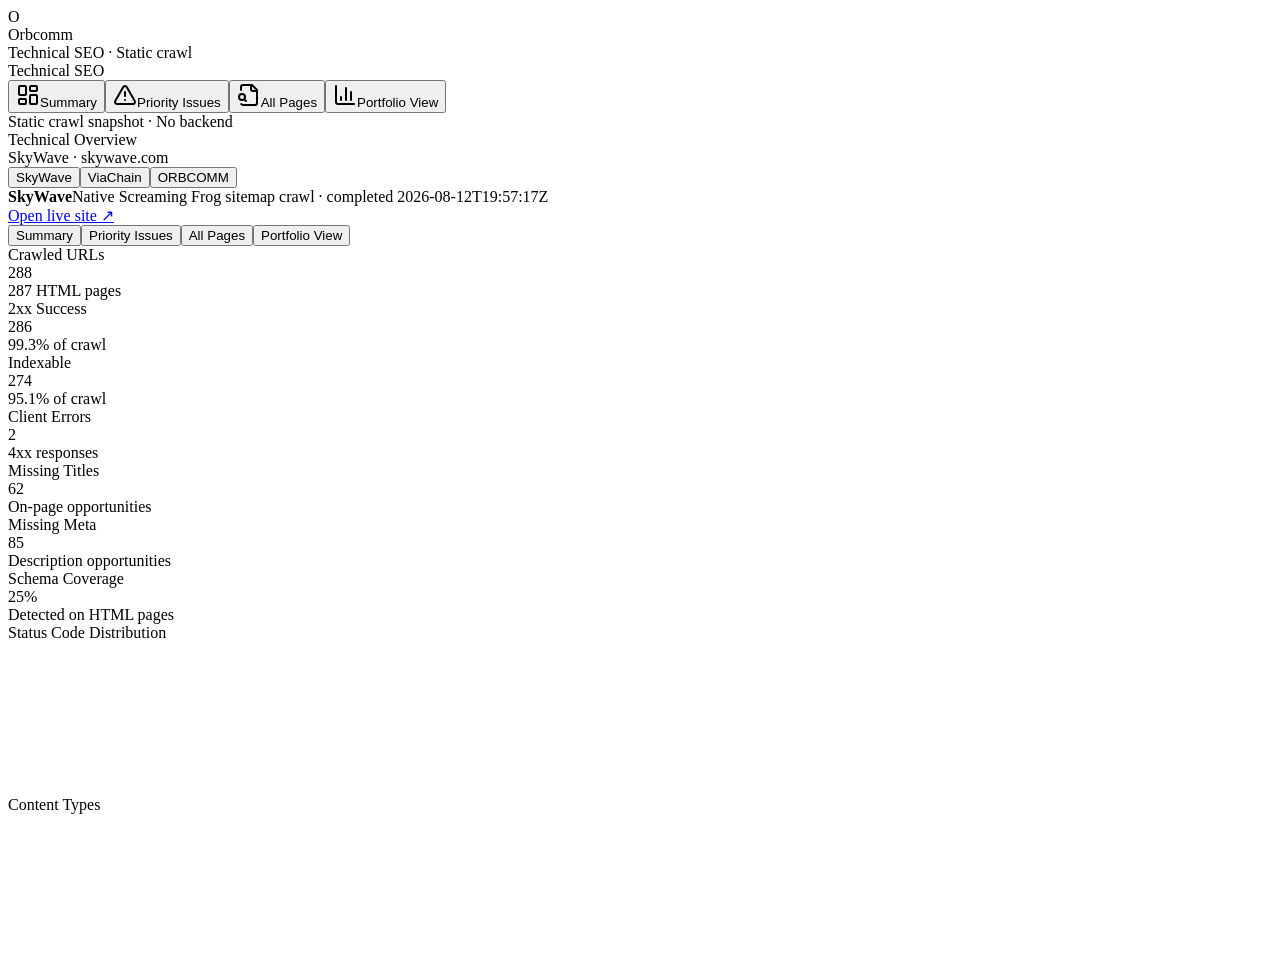
==== commit de34ae59: "Remove remaining crawl depth chart" ====
--- a/index.html
+++ b/index.html
@@ -1 +1 @@
-<!DOCTYPE html><!--8LvUmVbdF7feZS3xuSuzN--><html lang="en"><head><meta charSet="utf-8"/><meta name="viewport" content="width=device-width, initial-scale=1"/><link rel="stylesheet" href="/orbcomm-technical-seo-demo/_next/static/css/0d65030281e12641.css" data-precedence="next"/><link rel="preload" as="script" fetchPriority="low" href="/orbcomm-technical-seo-demo/_next/static/chunks/webpack-e87faf325ea619eb.js"/><script src="/orbcomm-technical-seo-demo/_next/static/chunks/c517231d-185cbf474551c2c3.js" async=""></script><script src="/orbcomm-technical-seo-demo/_next/static/chunks/217-bcf33412a93d4408.js" async=""></script><script src="/orbcomm-technical-seo-demo/_next/static/chunks/main-app-705ebe0c978fdea5.js" async=""></script><script src="/orbcomm-technical-seo-demo/_next/static/chunks/e2f4d823-94c0630a96ec1a5f.js" async=""></script><script src="/orbcomm-technical-seo-demo/_next/static/chunks/581-fe893a111c140101.js" async=""></script><script src="/orbcomm-technical-seo-demo/_next/static/chunks/app/page-e3d59767bb7e08dd.js" async=""></script><link rel="preconnect" href="https://fonts.googleapis.com"/><title>Orbcomm Technical SEO Crawl Snapshot</title><meta name="description" content="Static native Screaming Frog crawl dashboard for ORBCOMM, SkyWave, and ViaChain"/><link href="https://fonts.googleapis.com/css2?family=DM+Sans:wght@400;500;600;700&amp;display=swap" rel="stylesheet"/><script src="/orbcomm-technical-seo-demo/_next/static/chunks/polyfills-42372ed130431b0a.js" noModule=""></script></head><body><div hidden=""><!--$--><!--/$--></div><div class="zd-app"><aside class="zd-sidebar"><div class="zd-sidebar-brand"><div class="zd-sidebar-logo">O</div><div><div class="zd-sidebar-title">Orbcomm</div><div class="zd-sidebar-sub">Technical SEO · Static crawl</div></div></div><div class="zd-sidebar-section"><div class="zd-sidebar-section-label">Technical SEO</div><button type="button" class="zd-tab-btn active"><svg xmlns="http://www.w3.org/2000/svg" width="24" height="24" viewBox="0 0 24 24" fill="none" stroke="currentColor" stroke-width="2" stroke-linecap="round" stroke-linejoin="round" class="lucide lucide-layout-dashboard"><rect width="7" height="9" x="3" y="3" rx="1"></rect><rect width="7" height="5" x="14" y="3" rx="1"></rect><rect width="7" height="9" x="14" y="12" rx="1"></rect><rect width="7" height="5" x="3" y="16" rx="1"></rect></svg>Summary</button><button type="button" class="zd-tab-btn"><svg xmlns="http://www.w3.org/2000/svg" width="24" height="24" viewBox="0 0 24 24" fill="none" stroke="currentColor" stroke-width="2" stroke-linecap="round" stroke-linejoin="round" class="lucide lucide-triangle-alert"><path d="m21.73 18-8-14a2 2 0 0 0-3.48 0l-8 14A2 2 0 0 0 4 21h16a2 2 0 0 0 1.73-3"></path><path d="M12 9v4"></path><path d="M12 17h.01"></path></svg>Priority Issues</button><button type="button" class="zd-tab-btn"><svg xmlns="http://www.w3.org/2000/svg" width="24" height="24" viewBox="0 0 24 24" fill="none" stroke="currentColor" stroke-width="2" stroke-linecap="round" stroke-linejoin="round" class="lucide lucide-file-search"><path d="M14 2v4a2 2 0 0 0 2 2h4"></path><path d="M4.268 21a2 2 0 0 0 1.727 1H18a2 2 0 0 0 2-2V7l-5-5H6a2 2 0 0 0-2 2v3"></path><path d="m9 18-1.5-1.5"></path><circle cx="5" cy="14" r="3"></circle></svg>All Pages</button><button type="button" class="zd-tab-btn"><svg xmlns="http://www.w3.org/2000/svg" width="24" height="24" viewBox="0 0 24 24" fill="none" stroke="currentColor" stroke-width="2" stroke-linecap="round" stroke-linejoin="round" class="lucide lucide-chart-column"><path d="M3 3v16a2 2 0 0 0 2 2h16"></path><path d="M18 17V9"></path><path d="M13 17V5"></path><path d="M8 17v-3"></path></svg>Portfolio View</button></div><div class="zd-sidebar-footer"><div class="demo-badge"><span></span>Static crawl snapshot · No backend</div></div></aside><div class="zd-main"><div class="zd-topbar"><div><div class="zd-topbar-title">Technical Overview</div><div class="zd-topbar-sub">SkyWave · skywave.com</div></div><div style="display:flex;align-items:center;gap:10px"><div class="site-toggle" role="group" aria-label="Select Orbcomm website"><button type="button" aria-pressed="true" class="active">SkyWave</button><button type="button" aria-pressed="false" class="">ViaChain</button><button type="button" aria-pressed="false" class="">ORBCOMM</button></div></div></div><div class="zd-content"><div class="demo-notice"><div><strong>SkyWave</strong><span>Native Screaming Frog sitemap crawl · completed 2026-08-12T19:57:17Z</span></div><a href="https://www.skywave.com/" target="_blank" rel="noreferrer">Open live site ↗</a></div><nav class="mobile-report-nav" aria-label="Technical SEO reports"><button type="button" aria-current="page" class="active">Summary</button><button type="button" class="">Priority Issues</button><button type="button" class="">All Pages</button><button type="button" class="">Portfolio View</button></nav><div class="zd-scorecards"><div class="zd-scorecard"><div class="zd-scorecard-label">Crawled URLs</div><div class="zd-scorecard-value accent">288</div><div class="zd-scorecard-sub">287 HTML pages</div></div><div class="zd-scorecard"><div class="zd-scorecard-label">2xx Success</div><div class="zd-scorecard-value info">286</div><div class="zd-scorecard-sub">99.3% of crawl</div></div><div class="zd-scorecard"><div class="zd-scorecard-label">Indexable</div><div class="zd-scorecard-value accent">274</div><div class="zd-scorecard-sub">95.1% of crawl</div></div><div class="zd-scorecard"><div class="zd-scorecard-label">Client Errors</div><div class="zd-scorecard-value danger">2</div><div class="zd-scorecard-sub">4xx responses</div></div><div class="zd-scorecard"><div class="zd-scorecard-label">Missing Titles</div><div class="zd-scorecard-value warning">62</div><div class="zd-scorecard-sub">On-page opportunities</div></div><div class="zd-scorecard"><div class="zd-scorecard-label">Missing Meta</div><div class="zd-scorecard-value warning">85</div><div class="zd-scorecard-sub">Description opportunities</div></div><div class="zd-scorecard"><div class="zd-scorecard-label">Schema Coverage</div><div class="zd-scorecard-value info">25%</div><div class="zd-scorecard-sub">Detected on HTML pages</div></div></div><div class="zd-charts-grid"><div class="zd-chart-card"><div class="zd-chart-title">Status Code Distribution</div><div class="zd-chart-wrap"><canvas></canvas></div></div><div class="zd-chart-card"><div class="zd-chart-title">Content Types</div><div class="zd-chart-wrap"><canvas></canvas></div></div><div class="zd-chart-card"><div class="zd-chart-title">Crawl Depth</div><div class="zd-chart-wrap"><canvas></canvas></div></div></div></div></div></div><!--$--><!--/$--><script src="/orbcomm-technical-seo-demo/_next/static/chunks/webpack-e87faf325ea619eb.js" id="_R_" async=""></script><script>(self.__next_f=self.__next_f||[]).push([0])</script><script>self.__next_f.push([1,"1:\"$Sreact.fragment\"\n2:I[4536,[],\"\"]\n3:I[6750,[],\"\"]\n4:I[6809,[\"645\",\"static/chunks/e2f4d823-94c0630a96ec1a5f.js\",\"581\",\"static/chunks/581-fe893a111c140101.js\",\"974\",\"static/chunks/app/page-e3d59767bb7e08dd.js\"],\"DashboardClient\"]\n5:I[1157,[],\"OutletBoundary\"]\n7:I[8688,[],\"AsyncMetadataOutlet\"]\n9:I[1157,[],\"ViewportBoundary\"]\nb:I[1157,[],\"MetadataBoundary\"]\nc:\"$Sreact.suspense\"\ne:I[788,[],\"\"]\n:HL[\"/orbcomm-technical-seo-demo/_next/static/css/0d65030281e12641.css\",\"style\"]\n"])</script><script>self.__next_f.push([1,"0:{\"P\":null,\"b\":\"8LvUmVbdF7feZS3xuSuzN\",\"p\":\"/orbcomm-technical-seo-demo\",\"c\":[\"\",\"\"],\"i\":false,\"f\":[[[\"\",{\"children\":[\"__PAGE__\",{}]},\"$undefined\",\"$undefined\",true],[\"\",[\"$\",\"$1\",\"c\",{\"children\":[[[\"$\",\"link\",\"0\",{\"rel\":\"stylesheet\",\"href\":\"/orbcomm-technical-seo-demo/_next/static/css/0d65030281e12641.css\",\"precedence\":\"next\",\"crossOrigin\":\"$undefined\",\"nonce\":\"$undefined\"}]],[\"$\",\"html\",null,{\"lang\":\"en\",\"children\":[[\"$\",\"head\",null,{\"children\":[[\"$\",\"link\",null,{\"rel\":\"preconnect\",\"href\":\"https://fonts.googleapis.com\"}],[\"$\",\"link\",null,{\"href\":\"https://fonts.googleapis.com/css2?family=DM+Sans:wght@400;500;600;700\u0026display=swap\",\"rel\":\"stylesheet\"}]]}],[\"$\",\"body\",null,{\"children\":[\"$\",\"$L2\",null,{\"parallelRouterKey\":\"children\",\"error\":\"$undefined\",\"errorStyles\":\"$undefined\",\"errorScripts\":\"$undefined\",\"template\":[\"$\",\"$L3\",null,{}],\"templateStyles\":\"$undefined\",\"templateScripts\":\"$undefined\",\"notFound\":[[[\"$\",\"title\",null,{\"children\":\"404: This page could not be found.\"}],[\"$\",\"div\",null,{\"style\":{\"fontFamily\":\"system-ui,\\\"Segoe UI\\\",Roboto,Helvetica,Arial,sans-serif,\\\"Apple Color Emoji\\\",\\\"Segoe UI Emoji\\\"\",\"height\":\"100vh\",\"textAlign\":\"center\",\"display\":\"flex\",\"flexDirection\":\"column\",\"alignItems\":\"center\",\"justifyContent\":\"center\"},\"children\":[\"$\",\"div\",null,{\"children\":[[\"$\",\"style\",null,{\"dangerouslySetInnerHTML\":{\"__html\":\"body{color:#000;background:#fff;margin:0}.next-error-h1{border-right:1px solid rgba(0,0,0,.3)}@media (prefers-color-scheme:dark){body{color:#fff;background:#000}.next-error-h1{border-right:1px solid rgba(255,255,255,.3)}}\"}}],[\"$\",\"h1\",null,{\"className\":\"next-error-h1\",\"style\":{\"display\":\"inline-block\",\"margin\":\"0 20px 0 0\",\"padding\":\"0 23px 0 0\",\"fontSize\":24,\"fontWeight\":500,\"verticalAlign\":\"top\",\"lineHeight\":\"49px\"},\"children\":404}],[\"$\",\"div\",null,{\"style\":{\"display\":\"inline-block\"},\"children\":[\"$\",\"h2\",null,{\"style\":{\"fontSize\":14,\"fontWeight\":400,\"lineHeight\":\"49px\",\"margin\":0},\"children\":\"This page could not be found.\"}]}]]}]}]],[]],\"forbidden\":\"$undefined\",\"unauthorized\":\"$undefined\"}]}]]}]]}],{\"children\":[\"__PAGE__\",[\"$\",\"$1\",\"c\",{\"children\":[[\"$\",\"$L4\",null,{\"initialSite\":\"skywave\"}],null,[\"$\",\"$L5\",null,{\"children\":[\"$L6\",[\"$\",\"$L7\",null,{\"promise\":\"$@8\"}]]}]]}],{},null,false]},null,false],[\"$\",\"$1\",\"h\",{\"children\":[null,[[\"$\",\"$L9\",null,{\"children\":\"$La\"}],null],[\"$\",\"$Lb\",null,{\"children\":[\"$\",\"div\",null,{\"hidden\":true,\"children\":[\"$\",\"$c\",null,{\"fallback\":null,\"children\":\"$Ld\"}]}]}]]}],false]],\"m\":\"$undefined\",\"G\":[\"$e\",[]],\"s\":false,\"S\":true}\n"])</script><script>self.__next_f.push([1,"a:[[\"$\",\"meta\",\"0\",{\"charSet\":\"utf-8\"}],[\"$\",\"meta\",\"1\",{\"name\":\"viewport\",\"content\":\"width=device-width, initial-scale=1\"}]]\n6:null\n"])</script><script>self.__next_f.push([1,"8:{\"metadata\":[[\"$\",\"title\",\"0\",{\"children\":\"Orbcomm Technical SEO Crawl Snapshot\"}],[\"$\",\"meta\",\"1\",{\"name\":\"description\",\"content\":\"Static native Screaming Frog crawl dashboard for ORBCOMM, SkyWave, and ViaChain\"}]],\"error\":null,\"digest\":\"$undefined\"}\n"])</script><script>self.__next_f.push([1,"d:\"$8:metadata\"\n"])</script></body></html>+<!DOCTYPE html><!--xKgbwKcqaVpqqyqQP5fcL--><html lang="en"><head><meta charSet="utf-8"/><meta name="viewport" content="width=device-width, initial-scale=1"/><link rel="stylesheet" href="/orbcomm-technical-seo-demo/_next/static/css/0d65030281e12641.css" data-precedence="next"/><link rel="preload" as="script" fetchPriority="low" href="/orbcomm-technical-seo-demo/_next/static/chunks/webpack-e87faf325ea619eb.js"/><script src="/orbcomm-technical-seo-demo/_next/static/chunks/c517231d-185cbf474551c2c3.js" async=""></script><script src="/orbcomm-technical-seo-demo/_next/static/chunks/217-bcf33412a93d4408.js" async=""></script><script src="/orbcomm-technical-seo-demo/_next/static/chunks/main-app-fc4efaad32ddb896.js" async=""></script><script src="/orbcomm-technical-seo-demo/_next/static/chunks/e2f4d823-94c0630a96ec1a5f.js" async=""></script><script src="/orbcomm-technical-seo-demo/_next/static/chunks/581-fe893a111c140101.js" async=""></script><script src="/orbcomm-technical-seo-demo/_next/static/chunks/app/page-d84aa65366da7957.js" async=""></script><link rel="preconnect" href="https://fonts.googleapis.com"/><title>Orbcomm Technical SEO Crawl Snapshot</title><meta name="description" content="Static native Screaming Frog crawl dashboard for ORBCOMM, SkyWave, and ViaChain"/><link href="https://fonts.googleapis.com/css2?family=DM+Sans:wght@400;500;600;700&amp;display=swap" rel="stylesheet"/><script src="/orbcomm-technical-seo-demo/_next/static/chunks/polyfills-42372ed130431b0a.js" noModule=""></script></head><body><div hidden=""><!--$--><!--/$--></div><div class="zd-app"><aside class="zd-sidebar"><div class="zd-sidebar-brand"><div class="zd-sidebar-logo">O</div><div><div class="zd-sidebar-title">Orbcomm</div><div class="zd-sidebar-sub">Technical SEO · Static crawl</div></div></div><div class="zd-sidebar-section"><div class="zd-sidebar-section-label">Technical SEO</div><button type="button" class="zd-tab-btn active"><svg xmlns="http://www.w3.org/2000/svg" width="24" height="24" viewBox="0 0 24 24" fill="none" stroke="currentColor" stroke-width="2" stroke-linecap="round" stroke-linejoin="round" class="lucide lucide-layout-dashboard"><rect width="7" height="9" x="3" y="3" rx="1"></rect><rect width="7" height="5" x="14" y="3" rx="1"></rect><rect width="7" height="9" x="14" y="12" rx="1"></rect><rect width="7" height="5" x="3" y="16" rx="1"></rect></svg>Summary</button><button type="button" class="zd-tab-btn"><svg xmlns="http://www.w3.org/2000/svg" width="24" height="24" viewBox="0 0 24 24" fill="none" stroke="currentColor" stroke-width="2" stroke-linecap="round" stroke-linejoin="round" class="lucide lucide-triangle-alert"><path d="m21.73 18-8-14a2 2 0 0 0-3.48 0l-8 14A2 2 0 0 0 4 21h16a2 2 0 0 0 1.73-3"></path><path d="M12 9v4"></path><path d="M12 17h.01"></path></svg>Priority Issues</button><button type="button" class="zd-tab-btn"><svg xmlns="http://www.w3.org/2000/svg" width="24" height="24" viewBox="0 0 24 24" fill="none" stroke="currentColor" stroke-width="2" stroke-linecap="round" stroke-linejoin="round" class="lucide lucide-file-search"><path d="M14 2v4a2 2 0 0 0 2 2h4"></path><path d="M4.268 21a2 2 0 0 0 1.727 1H18a2 2 0 0 0 2-2V7l-5-5H6a2 2 0 0 0-2 2v3"></path><path d="m9 18-1.5-1.5"></path><circle cx="5" cy="14" r="3"></circle></svg>All Pages</button><button type="button" class="zd-tab-btn"><svg xmlns="http://www.w3.org/2000/svg" width="24" height="24" viewBox="0 0 24 24" fill="none" stroke="currentColor" stroke-width="2" stroke-linecap="round" stroke-linejoin="round" class="lucide lucide-chart-column"><path d="M3 3v16a2 2 0 0 0 2 2h16"></path><path d="M18 17V9"></path><path d="M13 17V5"></path><path d="M8 17v-3"></path></svg>Portfolio View</button></div><div class="zd-sidebar-footer"><div class="demo-badge"><span></span>Static crawl snapshot · No backend</div></div></aside><div class="zd-main"><div class="zd-topbar"><div><div class="zd-topbar-title">Technical Overview</div><div class="zd-topbar-sub">SkyWave · skywave.com</div></div><div style="display:flex;align-items:center;gap:10px"><div class="site-toggle" role="group" aria-label="Select Orbcomm website"><button type="button" aria-pressed="true" class="active">SkyWave</button><button type="button" aria-pressed="false" class="">ViaChain</button><button type="button" aria-pressed="false" class="">ORBCOMM</button></div></div></div><div class="zd-content"><div class="demo-notice"><div><strong>SkyWave</strong><span>Native Screaming Frog sitemap crawl · completed 2026-08-12T19:57:17Z</span></div><a href="https://www.skywave.com/" target="_blank" rel="noreferrer">Open live site ↗</a></div><nav class="mobile-report-nav" aria-label="Technical SEO reports"><button type="button" aria-current="page" class="active">Summary</button><button type="button" class="">Priority Issues</button><button type="button" class="">All Pages</button><button type="button" class="">Portfolio View</button></nav><div class="zd-scorecards"><div class="zd-scorecard"><div class="zd-scorecard-label">Crawled URLs</div><div class="zd-scorecard-value accent">288</div><div class="zd-scorecard-sub">287 HTML pages</div></div><div class="zd-scorecard"><div class="zd-scorecard-label">2xx Success</div><div class="zd-scorecard-value info">286</div><div class="zd-scorecard-sub">99.3% of crawl</div></div><div class="zd-scorecard"><div class="zd-scorecard-label">Indexable</div><div class="zd-scorecard-value accent">274</div><div class="zd-scorecard-sub">95.1% of crawl</div></div><div class="zd-scorecard"><div class="zd-scorecard-label">Client Errors</div><div class="zd-scorecard-value danger">2</div><div class="zd-scorecard-sub">4xx responses</div></div><div class="zd-scorecard"><div class="zd-scorecard-label">Missing Titles</div><div class="zd-scorecard-value warning">62</div><div class="zd-scorecard-sub">On-page opportunities</div></div><div class="zd-scorecard"><div class="zd-scorecard-label">Missing Meta</div><div class="zd-scorecard-value warning">85</div><div class="zd-scorecard-sub">Description opportunities</div></div><div class="zd-scorecard"><div class="zd-scorecard-label">Schema Coverage</div><div class="zd-scorecard-value info">25%</div><div class="zd-scorecard-sub">Detected on HTML pages</div></div></div><div class="zd-charts-grid"><div class="zd-chart-card"><div class="zd-chart-title">Status Code Distribution</div><div class="zd-chart-wrap"><canvas></canvas></div></div><div class="zd-chart-card"><div class="zd-chart-title">Content Types</div><div class="zd-chart-wrap"><canvas></canvas></div></div></div></div></div></div><!--$--><!--/$--><script src="/orbcomm-technical-seo-demo/_next/static/chunks/webpack-e87faf325ea619eb.js" id="_R_" async=""></script><script>(self.__next_f=self.__next_f||[]).push([0])</script><script>self.__next_f.push([1,"1:\"$Sreact.fragment\"\n2:I[4536,[],\"\"]\n3:I[6750,[],\"\"]\n4:I[6809,[\"645\",\"static/chunks/e2f4d823-94c0630a96ec1a5f.js\",\"581\",\"static/chunks/581-fe893a111c140101.js\",\"974\",\"static/chunks/app/page-d84aa65366da7957.js\"],\"DashboardClient\"]\n5:I[1157,[],\"OutletBoundary\"]\n7:I[8688,[],\"AsyncMetadataOutlet\"]\n9:I[1157,[],\"ViewportBoundary\"]\nb:I[1157,[],\"MetadataBoundary\"]\nc:\"$Sreact.suspense\"\ne:I[788,[],\"\"]\n:HL[\"/orbcomm-technical-seo-demo/_next/static/css/0d65030281e12641.css\",\"style\"]\n"])</script><script>self.__next_f.push([1,"0:{\"P\":null,\"b\":\"xKgbwKcqaVpqqyqQP5fcL\",\"p\":\"/orbcomm-technical-seo-demo\",\"c\":[\"\",\"\"],\"i\":false,\"f\":[[[\"\",{\"children\":[\"__PAGE__\",{}]},\"$undefined\",\"$undefined\",true],[\"\",[\"$\",\"$1\",\"c\",{\"children\":[[[\"$\",\"link\",\"0\",{\"rel\":\"stylesheet\",\"href\":\"/orbcomm-technical-seo-demo/_next/static/css/0d65030281e12641.css\",\"precedence\":\"next\",\"crossOrigin\":\"$undefined\",\"nonce\":\"$undefined\"}]],[\"$\",\"html\",null,{\"lang\":\"en\",\"children\":[[\"$\",\"head\",null,{\"children\":[[\"$\",\"link\",null,{\"rel\":\"preconnect\",\"href\":\"https://fonts.googleapis.com\"}],[\"$\",\"link\",null,{\"href\":\"https://fonts.googleapis.com/css2?family=DM+Sans:wght@400;500;600;700\u0026display=swap\",\"rel\":\"stylesheet\"}]]}],[\"$\",\"body\",null,{\"children\":[\"$\",\"$L2\",null,{\"parallelRouterKey\":\"children\",\"error\":\"$undefined\",\"errorStyles\":\"$undefined\",\"errorScripts\":\"$undefined\",\"template\":[\"$\",\"$L3\",null,{}],\"templateStyles\":\"$undefined\",\"templateScripts\":\"$undefined\",\"notFound\":[[[\"$\",\"title\",null,{\"children\":\"404: This page could not be found.\"}],[\"$\",\"div\",null,{\"style\":{\"fontFamily\":\"system-ui,\\\"Segoe UI\\\",Roboto,Helvetica,Arial,sans-serif,\\\"Apple Color Emoji\\\",\\\"Segoe UI Emoji\\\"\",\"height\":\"100vh\",\"textAlign\":\"center\",\"display\":\"flex\",\"flexDirection\":\"column\",\"alignItems\":\"center\",\"justifyContent\":\"center\"},\"children\":[\"$\",\"div\",null,{\"children\":[[\"$\",\"style\",null,{\"dangerouslySetInnerHTML\":{\"__html\":\"body{color:#000;background:#fff;margin:0}.next-error-h1{border-right:1px solid rgba(0,0,0,.3)}@media (prefers-color-scheme:dark){body{color:#fff;background:#000}.next-error-h1{border-right:1px solid rgba(255,255,255,.3)}}\"}}],[\"$\",\"h1\",null,{\"className\":\"next-error-h1\",\"style\":{\"display\":\"inline-block\",\"margin\":\"0 20px 0 0\",\"padding\":\"0 23px 0 0\",\"fontSize\":24,\"fontWeight\":500,\"verticalAlign\":\"top\",\"lineHeight\":\"49px\"},\"children\":404}],[\"$\",\"div\",null,{\"style\":{\"display\":\"inline-block\"},\"children\":[\"$\",\"h2\",null,{\"style\":{\"fontSize\":14,\"fontWeight\":400,\"lineHeight\":\"49px\",\"margin\":0},\"children\":\"This page could not be found.\"}]}]]}]}]],[]],\"forbidden\":\"$undefined\",\"unauthorized\":\"$undefined\"}]}]]}]]}],{\"children\":[\"__PAGE__\",[\"$\",\"$1\",\"c\",{\"children\":[[\"$\",\"$L4\",null,{\"initialSite\":\"skywave\"}],null,[\"$\",\"$L5\",null,{\"children\":[\"$L6\",[\"$\",\"$L7\",null,{\"promise\":\"$@8\"}]]}]]}],{},null,false]},null,false],[\"$\",\"$1\",\"h\",{\"children\":[null,[[\"$\",\"$L9\",null,{\"children\":\"$La\"}],null],[\"$\",\"$Lb\",null,{\"children\":[\"$\",\"div\",null,{\"hidden\":true,\"children\":[\"$\",\"$c\",null,{\"fallback\":null,\"children\":\"$Ld\"}]}]}]]}],false]],\"m\":\"$undefined\",\"G\":[\"$e\",[]],\"s\":false,\"S\":true}\n"])</script><script>self.__next_f.push([1,"a:[[\"$\",\"meta\",\"0\",{\"charSet\":\"utf-8\"}],[\"$\",\"meta\",\"1\",{\"name\":\"viewport\",\"content\":\"width=device-width, initial-scale=1\"}]]\n6:null\n"])</script><script>self.__next_f.push([1,"8:{\"metadata\":[[\"$\",\"title\",\"0\",{\"children\":\"Orbcomm Technical SEO Crawl Snapshot\"}],[\"$\",\"meta\",\"1\",{\"name\":\"description\",\"content\":\"Static native Screaming Frog crawl dashboard for ORBCOMM, SkyWave, and ViaChain\"}]],\"error\":null,\"digest\":\"$undefined\"}\n"])</script><script>self.__next_f.push([1,"d:\"$8:metadata\"\n"])</script></body></html>
